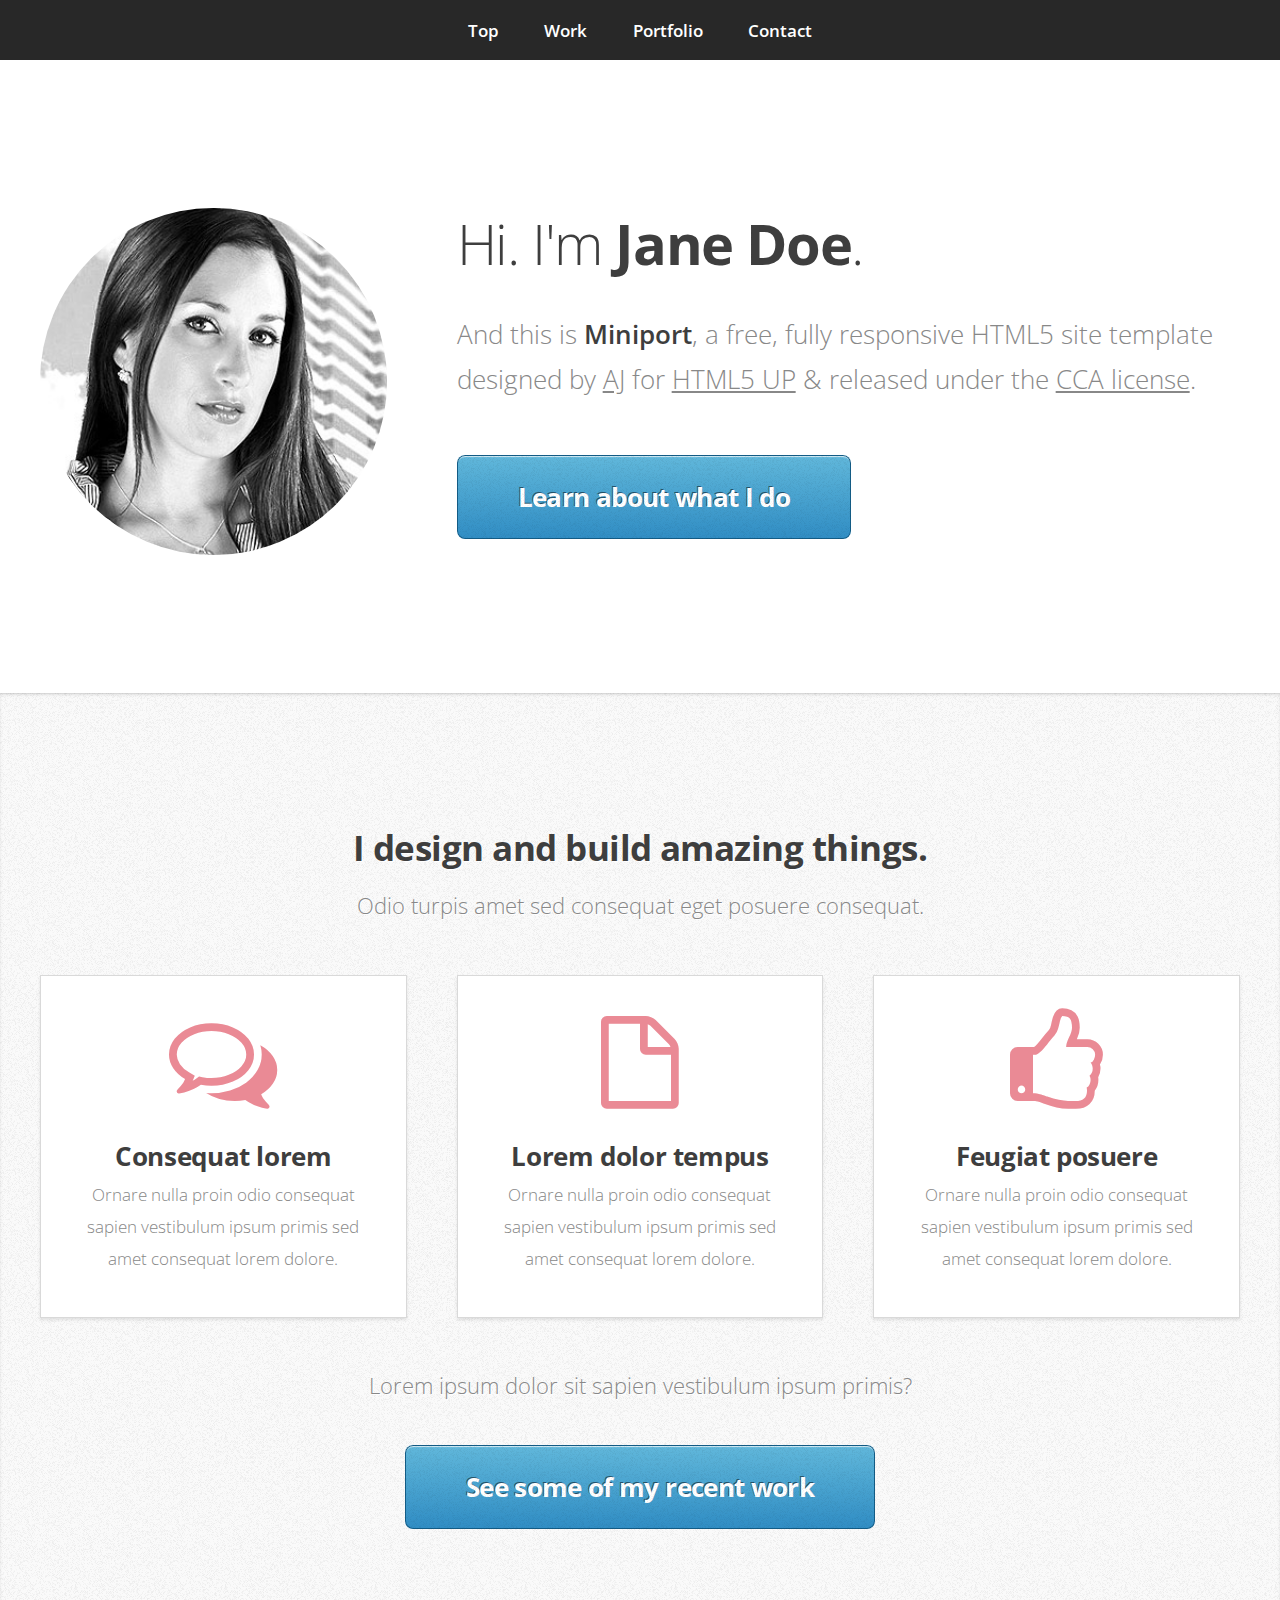
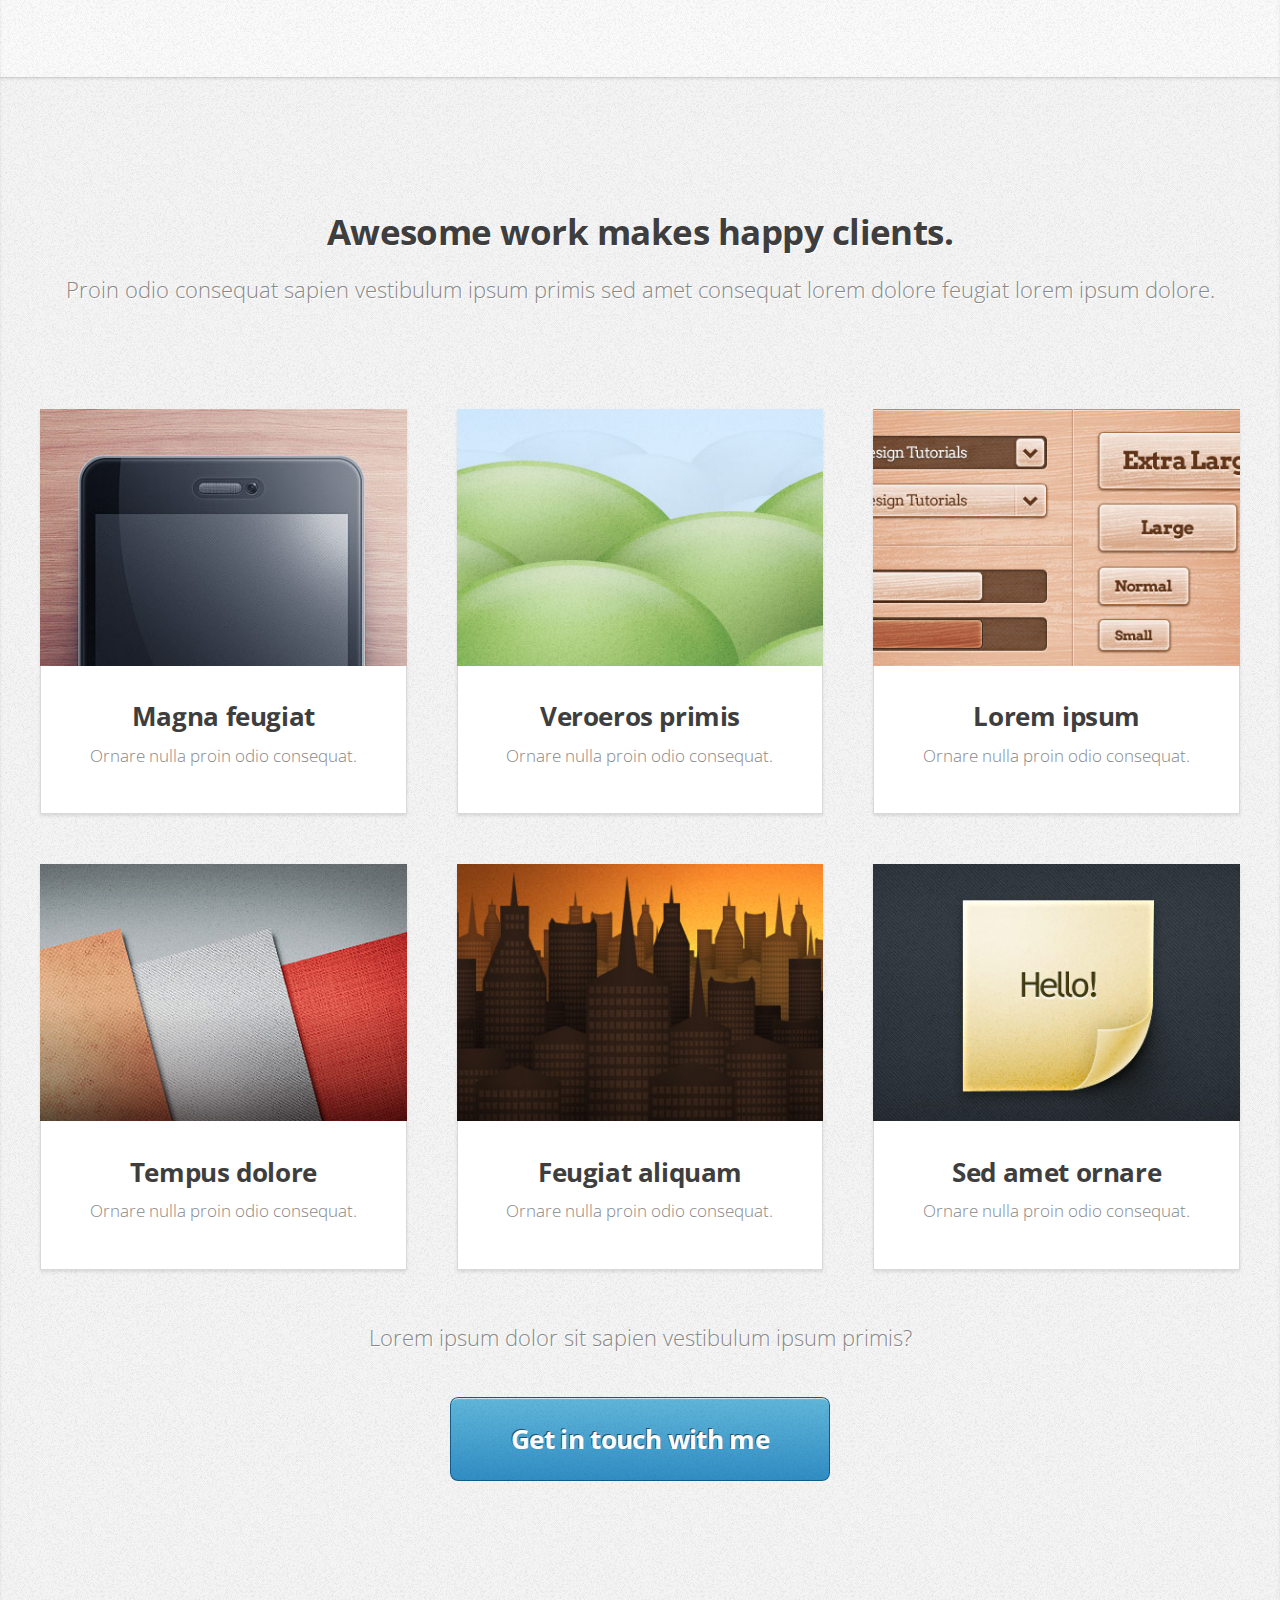
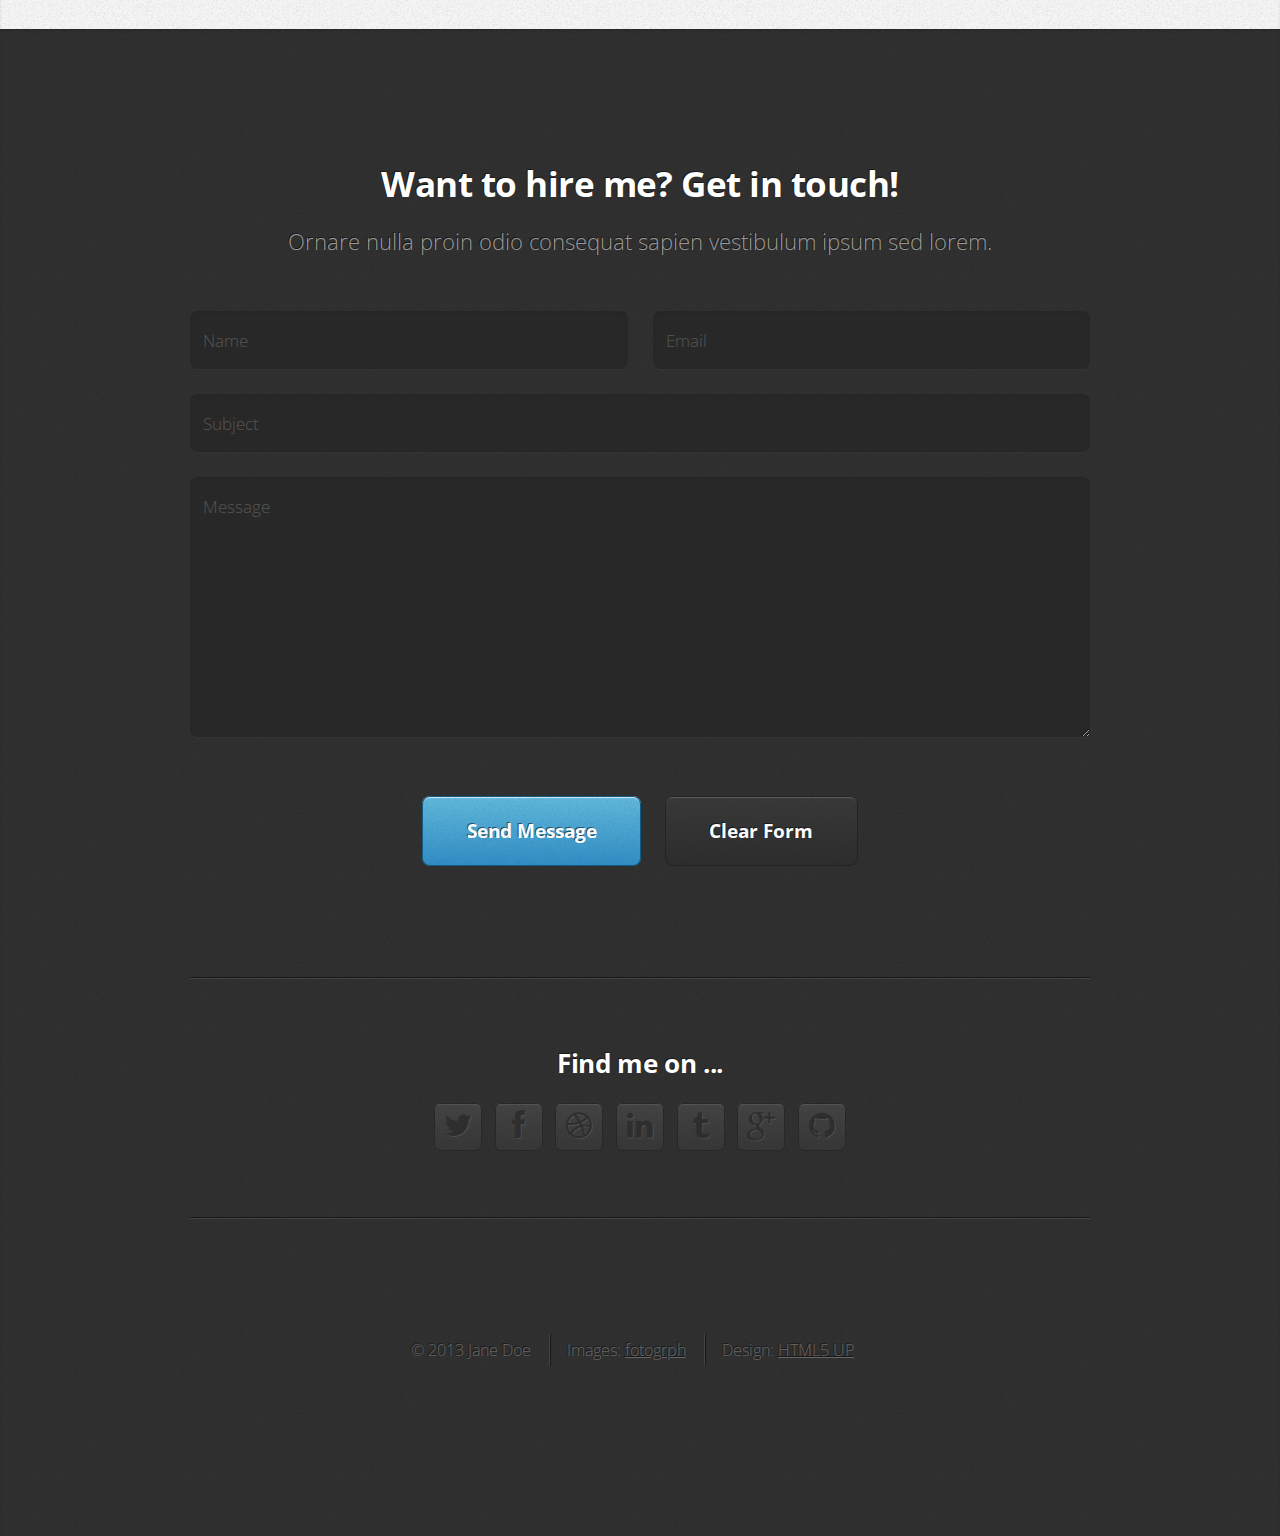
==== index.html @ 7631a972 "unzipped miniport" ====
<!DOCTYPE HTML>
<!--
	Miniport 2.5 by HTML5 UP
	html5up.net | @n33co
	Free for personal and commercial use under the CCA 3.0 license (html5up.net/license)
-->
<html>
	<head>
		<title>Miniport by HTML5 UP</title>
		<meta http-equiv="content-type" content="text/html; charset=utf-8" />
		<meta name="description" content="" />
		<meta name="keywords" content="" />
		<link href="http://fonts.googleapis.com/css?family=Open+Sans:300,600,700" rel="stylesheet" />
		<script src="js/jquery.min.js"></script>
		<script src="js/config.js"></script>
		<script src="js/skel.min.js"></script>
		<noscript>
			<link rel="stylesheet" href="css/skel-noscript.css" />
			<link rel="stylesheet" href="css/style.css" />
			<link rel="stylesheet" href="css/style-desktop.css" />
		</noscript>
		<!--[if lte IE 9]><link rel="stylesheet" href="css/ie9.css" /><![endif]-->
		<!--[if lte IE 8]><script src="js/html5shiv.js"></script><link rel="stylesheet" href="css/ie8.css" /><![endif]-->
		<!--[if lte IE 7]><link rel="stylesheet" href="css/ie7.css" /><![endif]-->
	</head>
	<body>

		<!-- Nav -->
			<nav id="nav">
				<ul class="container">
					<li><a href="#top">Top</a></li>
					<li><a href="#work">Work</a></li>
					<li><a href="#portfolio">Portfolio</a></li>
					<li><a href="#contact">Contact</a></li>
				</ul>
			</nav>

		<!-- Home -->
			<div class="wrapper wrapper-style1 wrapper-first">
				<article class="container" id="top">
					<div class="row">
						<div class="4u">
							<span class="me image image-full"><img src="images/me.jpg" alt="" /></span>
						</div>
						<div class="8u">
							<header>
								<h1>Hi. I'm <strong>Jane Doe</strong>.</h1>
							</header>
							<p>And this is <strong>Miniport</strong>, a free, fully responsive HTML5 site template designed by <a href="http://n33.co/">AJ</a> for <a href="http://html5up.net/">HTML5 UP</a> &amp; released under the <a href="http://html5up.net/license/">CCA license</a>.</p>
							<a href="#work" class="button button-big">Learn about what I do</a>
						</div>
					</div>
				</article>
			</div>

		<!-- Work -->
			<div class="wrapper wrapper-style2">
				<article id="work">
					<header>
						<h2>I design and build amazing things.</h2>
						<span>Odio turpis amet sed consequat eget posuere consequat.</span>
					</header>
					<div class="container">
						<div class="row">
							<div class="4u">
								<section class="box box-style1">
									<span class="fa featured fa-comments-o"></span>
									<h3>Consequat lorem</h3>
									<p>Ornare nulla proin odio consequat sapien vestibulum ipsum primis sed amet consequat lorem dolore.</p>
								</section>
							</div>
							<div class="4u">
								<section class="box box-style1">
									<span class="fa featured fa-file-o"></span>
									<h3>Lorem dolor tempus</h3>
									<p>Ornare nulla proin odio consequat sapien vestibulum ipsum primis sed amet consequat lorem dolore.</p>
								</section>
							</div>
							<div class="4u">
								<section class="box box-style1">
									<span class="fa featured fa-thumbs-o-up"></span>
									<h3>Feugiat posuere</h3>
									<p>Ornare nulla proin odio consequat sapien vestibulum ipsum primis sed amet consequat lorem dolore.</p>
								</section>
							</div>
						</div>
					</div>
					<footer>
						<p>Lorem ipsum dolor sit sapien vestibulum ipsum primis?</p>
						<a href="#portfolio" class="button button-big">See some of my recent work</a>
					</footer>
				</article>
			</div>

		<!-- Portfolio -->
			<div class="wrapper wrapper-style3">
				<article id="portfolio">
					<header>
						<h2>Awesome work makes happy clients.</h2>
						<span>Proin odio consequat  sapien vestibulum ipsum primis sed amet consequat lorem dolore feugiat lorem ipsum dolore.</span>
					</header>
					<div class="container">
						<div class="row">
							<div class="12u">
							</div>
						</div>
						<div class="row">
							<div class="4u">
								<article class="box box-style2">
									<a href="http://flypixel.com/generic-smartphone/8949517882265310" class="image image-full"><img src="images/portfolio01.jpg" alt="" /></a>
									<h3><a href="http://flypixel.com/generic-smartphone/8949517882265310">Magna feugiat</a></h3>
									<p>Ornare nulla proin odio consequat.</p>
								</article>
							</div>
							<div class="4u">
								<article class="box box-style2">
									<a href="http://flypixel.com/n33" class="image image-full"><img src="images/portfolio02.jpg" alt="" /></a>
									<h3><a href="http://flypixel.com/n33">Veroeros primis</a></h3>
									<p>Ornare nulla proin odio consequat.</p>
								</article>
							</div>
							<div class="4u">
								<article class="box box-style2">
									<a href="http://flypixel.com/wood-ui-kit/3574765984616310" class="image image-full"><img src="images/portfolio03.jpg" alt="" /></a>
									<h3><a href="http://flypixel.com/wood-ui-kit/3574765984616310">Lorem ipsum</a></h3>
									<p>Ornare nulla proin odio consequat.</p>
								</article>
							</div>
						</div>
						<div class="row">
							<div class="4u">
								<article class="box box-style2">
									<a href="http://flypixel.com/n33-pattern-set-1/3522389001865317" class="image image-full"><img src="images/portfolio04.jpg" alt="" /></a>
									<h3><a href="http://flypixel.com/n33-pattern-set-1/3522389001865317">Tempus dolore</a></h3>
									<p>Ornare nulla proin odio consequat.</p>
								</article>
							</div>
							<div class="4u">
								<article class="box box-style2">
									<a href="http://flypixel.com/cityscape/9803996277226316" class="image image-full"><img src="images/portfolio05.jpg" alt="" /></a>
									<h3><a href="http://flypixel.com/cityscape/9803996277226316">Feugiat aliquam</a></h3>
									<p>Ornare nulla proin odio consequat.</p>
								</article>
							</div>
							<div class="4u">
								<article class="box box-style2">
									<a href="http://flypixel.com/n33" class="image image-full"><img src="images/portfolio06.jpg" alt="" /></a>
									<h3><a href="http://flypixel.com/n33">Sed amet ornare</a></h3>
									<p>Ornare nulla proin odio consequat.</p>
								</article>
							</div>
						</div>
					</div>
					<footer>
						<p>Lorem ipsum dolor sit sapien vestibulum ipsum primis?</p>
						<a href="#contact" class="button button-big">Get in touch with me</a>
					</footer>
				</article>
			</div>

		<!-- Contact -->
			<div class="wrapper wrapper-style4">
				<article id="contact" class="container small">
					<header>
						<h2>Want to hire me? Get in touch!</h2>
						<span>Ornare nulla proin odio consequat sapien vestibulum ipsum sed lorem.</span>
					</header>
					<div>
						<div class="row">
							<div class="12u">
								<form method="post" action="#">
									<div>
										<div class="row half">
											<div class="6u">
												<input type="text" name="name" id="name" placeholder="Name" />
											</div>
											<div class="6u">
												<input type="text" name="email" id="email" placeholder="Email" />
											</div>
										</div>
										<div class="row half">
											<div class="12u">
												<input type="text" name="subject" id="subject" placeholder="Subject" />
											</div>
										</div>
										<div class="row half">
											<div class="12u">
												<textarea name="message" id="message" placeholder="Message"></textarea>
											</div>
										</div>
										<div class="row">
											<div class="12u">
												<a href="#" class="button form-button-submit">Send Message</a>
												<a href="#" class="button button-alt form-button-reset">Clear Form</a>
											</div>
										</div>
									</div>
								</form>
							</div>
						</div>
						<div class="row">
							<div class="12u">
								<hr />
								<h3>Find me on ...</h3>
								<ul class="social">
									<li class="twitter"><a href="http://twitter.com/n33co" class="fa fa-twitter"><span>Twitter</span></a></li>
									<li class="facebook"><a href="#" class="fa fa-facebook"><span>Facebook</span></a></li>
									<li class="dribbble"><a href="http://dribbble.com/n33" class="fa fa-dribbble"><span>Dribbble</span></a></li>
									<li class="linkedin"><a href="#" class="fa fa-linkedin"><span>LinkedIn</span></a></li>
									<li class="tumblr"><a href="#" class="fa fa-tumblr"><span>Tumblr</span></a></li>
									<li class="googleplus"><a href="#" class="fa fa-google-plus"><span>Google+</span></a></li>
									<li class="github"><a href="http://github.com/n33" class="fa fa-github"><span>Github</span></a></li>
									<!--
									<li class="rss"><a href="#" class="fa fa-rss"><span>RSS</span></a></li>
									<li class="instagram"><a href="#" class="fa fa-instagram"><span>Instagram</span></a></li>
									<li class="foursquare"><a href="#" class="fa fa-foursquare"><span>Foursquare</span></a></li>
									<li class="skype"><a href="#" class="fa fa-skype"><span>Skype</span></a></li>
									<li class="soundcloud"><a href="#" class="fa fa-soundcloud"><span>Soundcloud</span></a></li>
									<li class="youtube"><a href="#" class="fa fa-youtube"><span>YouTube</span></a></li>
									<li class="blogger"><a href="#" class="fa fa-blogger"><span>Blogger</span></a></li>
									<li class="flickr"><a href="#" class="fa fa-flickr"><span>Flickr</span></a></li>
									<li class="vimeo"><a href="#" class="fa fa-vimeo"><span>Vimeo</span></a></li>
									-->
								</ul>
								<hr />
							</div>
						</div>
					</div>
					<footer>
						<ul id="copyright">
							<li>&copy; 2013 Jane Doe</li>
							<li>Images: <a href="http://fotogrph.com">fotogrph</a></li>
							<li>Design: <a href="http://html5up.net/">HTML5 UP</a></li>
						</ul>
					</footer>
				</article>
			</div>


	</body>
</html>
---- css/skel-noscript.css ----
/* Resets (http://meyerweb.com/eric/tools/css/reset/ | v2.0 | 20110126 | License: none (public domain)) */

	html,body,div,span,applet,object,iframe,h1,h2,h3,h4,h5,h6,p,blockquote,pre,a,abbr,acronym,address,big,cite,code,del,dfn,em,img,ins,kbd,q,s,samp,small,strike,strong,sub,sup,tt,var,b,u,i,center,dl,dt,dd,ol,ul,li,fieldset,form,label,legend,table,caption,tbody,tfoot,thead,tr,th,td,article,aside,canvas,details,embed,figure,figcaption,footer,header,hgroup,menu,nav,output,ruby,section,summary,time,mark,audio,video{margin:0;padding:0;border:0;font-size:100%;font:inherit;vertical-align:baseline;}article,aside,details,figcaption,figure,footer,header,hgroup,menu,nav,section{display:block;}body{line-height:1;}ol,ul{list-style:none;}blockquote,q{quotes:none;}blockquote:before,blockquote:after,q:before,q:after{content:'';content:none;}table{border-collapse:collapse;border-spacing:0;}body{-webkit-text-size-adjust:none}

/* Box Model */

	*, *:before, *:after {
		-moz-box-sizing: border-box;
		-webkit-box-sizing: border-box;
		-o-box-sizing: border-box;
		-ms-box-sizing: border-box;
		box-sizing: border-box;
	}

/* Container */

	body {
		min-width: 1200px;
	}

	.container {
		width: 1200px;
		margin-left: auto;
		margin-right: auto;
	}

	/* Modifiers */
	
		.container.small {
			width: 900px;
		}

		.container.big {
			width: 100%;
			max-width: 1500px;
			min-width: 1200px;
		}

/* Grid */

	/* Cells */

		.\31 2u { width: 100% }
		.\31 1u { width: 91.6666666667% }
		.\31 0u { width: 83.3333333333% }
		.\39 u { width: 75% }
		.\38 u { width: 66.6666666667% }
		.\37 u { width: 58.3333333333% }
		.\36 u { width: 50% }
		.\35 u { width: 41.6666666667% }
		.\34 u { width: 33.3333333333% }
		.\33 u { width: 25% }
		.\32 u { width: 16.6666666667% }
		.\31 u { width: 8.3333333333% }
		.\-11u { margin-left: 91.6666666667% }
		.\-10u { margin-left: 83.3333333333% }
		.\-9u { margin-left: 75% }
		.\-8u { margin-left: 66.6666666667% }
		.\-7u { margin-left: 58.3333333333% }
		.\-6u { margin-left: 50% }
		.\-5u { margin-left: 41.6666666667% }
		.\-4u { margin-left: 33.3333333333% }
		.\-3u { margin-left: 25% }
		.\-2u { margin-left: 16.6666666667% }
		.\-1u { margin-left: 8.3333333333% }

		.row > * {
			padding: 40px 0 0 40px;
			float: left;
			-moz-box-sizing: border-box;
			-webkit-box-sizing: border-box;
			-o-box-sizing: border-box;
			-ms-box-sizing: border-box;
			box-sizing: border-box;
		}

		.row + .row > * {
			padding-top: 40px;
		}

		.row {
			margin-left: -40px;
		}

	/* Rows */

		.row:after {
			content: '';
			display: block;
			clear: both;
			height: 0;
		}

		.row:first-child > * {
			padding-top: 0;
		}

		.row > * {
			padding-top: 0;
		}

		/* Modifiers */

			/* Flush */

				.row.flush {
					margin-left: 0;
				}

				.row.flush > * {
					padding: 0 !important;
				}

			/* Quarter */

				.row.quarter > * {
					padding: 10px 0 0 10px;
				}

				.row.quarter + .row.quarter > * {
					padding-top: 10px;
				}

				.row.quarter {
					margin-left: -10px;
				}

			/* Half */

				.row.half > * {
					padding: 20px 0 0 20px;
				}

				.row.half + .row.half > * {
					padding-top: 20px;
				}

				.row.half {
					margin-left: -20px;
				}

			/* One and (a) Half */

				.row.oneandhalf > * {
					padding: 60px 0 0 60px;
				}

				.row.oneandhalf + .row.oneandhalf > * {
					padding-top: 60px;
				}

				.row.oneandhalf {
					margin-left: -60px;
				}

			/* Double */

				.row.double > * {
					padding: 80px 0 0 80px;
				}

				.row.double + .row.double > * {
					padding-top: 80px;
				}

				.row.double {
					margin-left: -80px;
				}
---- css/style.css ----
@charset 'UTF-8';

@font-face{font-family:'FontAwesome';src:url('font/fontawesome-webfont.eot?v=4.0.1');src:url('font/fontawesome-webfont.eot?#iefix&v=4.0.1') format('embedded-opentype'),url('font/fontawesome-webfont.woff?v=4.0.1') format('woff'),url('font/fontawesome-webfont.ttf?v=4.0.1') format('truetype'),url('font/fontawesome-webfont.svg?v=4.0.1#fontawesomeregular') format('svg');font-weight:normal;font-style:normal}

/*
	Miniport 2.5 by HTML5 UP
	html5up.net | @n33co
	Free for personal and commercial use under the CCA 3.0 license (html5up.net/license)
*/

/*********************************************************************************/
/* Basic                                                                         */
/*********************************************************************************/

	*
	{
		-moz-box-sizing: border-box;
		-webkit-box-sizing: border-box;
		-o-box-sizing: border-box;
		-ms-box-sizing: border-box;
		box-sizing: border-box;
	}

	body, input, textarea
	{
		font-family: 'Open Sans', sans-serif;
		line-height: 1.85em;
		color: #888;
		font-weight: 300;
	}

	a
	{
		color: #3B95C6;
		text-decoration: underline;
		-moz-transition: color .2s ease-in-out;
		-webkit-transition: color .2s ease-in-out;
		-o-transition: color .2s ease-in-out;
		-ms-transition: color .2s ease-in-out;
		transition: color .2s ease-in-out;
	}
	
		a:hover
		{
			color: #1B75A6 !important;
		}

		a img
		{
			border: 0;
		}

	strong, b
	{
		font-weight: 600;
		color: #3e3e3e;
	}
	
	h1, h2, h3, h4, h5, h6
	{
		color: #3e3e3e;
	}
	
		h1 a, h2 a, h3 a, h4 a, h5 a, h6 a
		{
			text-decoration: none;
			color: inherit;
		}
	
	h2, h3, h4, h5, h6
	{
		font-weight: 700;
	}
	
	h1
	{
		font-weight: 300;
	}
	
		h1 strong
		{
			font-weight: 700;
		}
	
	em, i
	{
		font-style: italic;
	}
	
	form
	{
	}
	
		form input,
		form select,
		form textarea
		{
			-webkit-appearance: none;
		}

		form input[type=text],
		form input[type=password],
		form select,
		form textarea
		{
			border: 0;
			padding: 0.75em;
			font-size: 1em;
			border-radius: 8px;
			background: #282828;
			color: #bbb;
			box-shadow: inset 0px 2px 5px 0px rgba(0,0,0,0.05), 0px 1px 0px 0px rgba(255,255,255,0.025);
			width: 100%;
			-moz-transition: background .2s ease-in-out, box-shadow .2s ease-in-out;
			-webkit-transition: background .2s ease-in-out, box-shadow .2s ease-in-out;
			-o-transition: background .2s ease-in-out, box-shadow .2s ease-in-out;
			-ms-transition: background .2s ease-in-out, box-shadow .2s ease-in-out;
			transition: background .2s ease-in-out, box-shadow .2s ease-in-out;
		}

		form input[type=text]:focus,
		form input[type=password]:focus,
		form select:focus,
		form textarea:focus
		{
			background: #252525;
			box-shadow: inset 0px 2px 5px 0px rgba(0,0,0,0.05), 0px 1px 0px 0px rgba(255,255,255,0.025), inset 0px 0px 2px 1px #74CAEE;
		}

		form textarea
		{
			height: 15em;
		}
		
		form .formerize-placeholder
		{
			color: #555 !important;
		}

		form ::-webkit-input-placeholder
		{
			color: #555 !important;
		}

		form :-moz-placeholder
		{
			color: #555 !important;
		}

		form ::-moz-placeholder
		{
			color: #555 !important;
		}

		form :-ms-input-placeholder
		{
			color: #555 !important;
		}

		form ::-moz-focus-inner
		{
			border: 0;
		}

	br.clear
	{
		clear: both;
	}

	hr
	{
		border: 0;
		border-top: solid 1px rgba(0,0,0,0.5);
		box-shadow: 0px 1px 0px 0px rgba(255,255,255,0.1);
		height: 1px;
		margin: 3em 0 4em 0;
	}
	
	p, ul, ol, dl, table
	{
		margin-bottom: 2em;
	}
	
	section,
	article
	{
		margin-bottom: 3em;
	}
	
	section > :last-child,
	article > :last-child
	{
		margin-bottom: 0;
	}

	section:last-child,
	article:last-child
	{
		margin-bottom: 0;
	}

	.image
	{
		display: inline-block;
	}
	
		.image img
		{
			display: block;
			width: 100%;
		}

	.image-full
	{
		display: block;
		width: 100%;
		margin: 0 0 2em 0;
	}
	
	.image-left
	{
		float: left;
		margin: 0 2em 2em 0;
	}
	
	.image-centered
	{
		display: block;
		margin: 0 0 2em 0;
	}

		.image-centered img
		{
			margin: 0 auto;
			width: auto;
		}
	
	.button
	{
		position: relative;
		display: inline-block;
		color: #fff;
		text-decoration: none;
		font-weight: 700;
		border: 0;
		outline: 0;
		cursor: pointer;
		border-radius: 8px;
		text-shadow: -1px -1px 0.5px rgba(0,0,0,0.5);
		overflow: hidden;
		background: #61b8db;
		background-image: -moz-linear-gradient(top, rgba(97,184,219,0), rgba(48,141,196,1));
		background-image: -webkit-linear-gradient(top, rgba(97,184,219,0), rgba(48,141,196,1));
		background-image: -o-linear-gradient(top, rgba(97,184,219,0), rgba(48,141,196,1));
		background-image: -ms-linear-gradient(top, rgba(97,184,219,0), rgba(48,141,196,1));
		background-image: linear-gradient(top, rgba(97,184,219,0), rgba(48,141,196,1));
		box-shadow: inset 0px 0px 0px 1px #135c86, inset 0px 2px 1px 0px rgba(255,255,255,0.75);
		-moz-transition: background-color .2s ease-in-out;
		-webkit-transition: background-color .2s ease-in-out;
		-o-transition: background-color .2s ease-in-out;
		-ms-transition: background-color .2s ease-in-out;
		transition: background-color .2s ease-in-out;
	}

		.button:before
		{
			content: '';
			display: block;
			position: absolute;
			left: 0;
			top: 0;
			width: 100%;
			height: 100%;
			background: url('images/bg.png');
		}

		.button:hover
		{
			background-color: #76cdf0;
			color: #fff !important;
		}
		
		.button:active
		{
			background-image: -moz-linear-gradient(top, rgba(48,141,196,1), rgba(77,164,199,0));
			background-image: -webkit-linear-gradient(top, rgba(48,141,196,1), rgba(77,164,199,0));
			background-image: -o-linear-gradient(top, rgba(48,141,196,1), rgba(77,164,199,0));
			background-image: -ms-linear-gradient(top, rgba(48,141,196,1), rgba(77,164,199,0));
			background-image: linear-gradient(top, rgba(48,141,196,1), rgba(77,164,199,0));
			box-shadow: inset 0px 0px 0px 1px #135c86, inset 0px -2px 1px 0px rgba(255,255,255,0.75);
			top: 1px;
		}
	
		.button-alt
		{
			background-color: #393939;
			background-image: -moz-linear-gradient(top, rgba(50,50,50,0), rgba(45,45,45,1));
			background-image: -webkit-linear-gradient(top, rgba(50,50,50,0), rgba(45,45,45,1));
			background-image: -o-linear-gradient(top, rgba(50,50,50,0), rgba(45,45,45,1));
			background-image: -ms-linear-gradient(top, rgba(50,50,50,0), rgba(45,45,45,1));
			background-image: linear-gradient(top, rgba(50,50,50,0), rgba(45,45,45,1));
			box-shadow: inset 0px 0px 0px 1px #242424, inset 0px 2px 1px 0px rgba(255,255,255,0.2);
		}

			.button-alt:hover
			{
				background-color: #444;
			}
			
			.button-alt:active
			{
				background-image: -moz-linear-gradient(top, rgba(45,45,45,1), rgba(50,50,50,0));
				background-image: -webkit-linear-gradient(top, rgba(45,45,45,1), rgba(50,50,50,0));
				background-image: -o-linear-gradient(top, rgba(45,45,45,1), rgba(50,50,50,0));
				background-image: -ms-linear-gradient(top, rgba(45,45,45,1), rgba(50,50,50,0));
				background-image: linear-gradient(top, rgba(45,45,45,1), rgba(50,50,50,0));
				box-shadow: inset 0px 0px 0px 1px #242424, inset 0px -2px 1px 0px rgba(255,255,255,0.2);
			}
	
		.button-big
		{
		}

	ul.social
	{
		cursor: default;
		margin: 0;
	}
	
		ul.social li
		{
			position: relative;
			display: inline-block;
			margin: 0.25em;
			top: 0;
			border-radius: 6px;
			overflow: hidden;
			background: #444;
			background-image: -moz-linear-gradient(top, rgba(0,0,0,0), rgba(0,0,0,0.2));
			background-image: -webkit-linear-gradient(top, rgba(0,0,0,0), rgba(0,0,0,0.2));
			background-image: -o-linear-gradient(top, rgba(0,0,0,0), rgba(0,0,0,0.2));
			background-image: -ms-linear-gradient(top, rgba(0,0,0,0), rgba(0,0,0,0.2));
			background-image: linear-gradient(top, rgba(0,0,0,0), rgba(0,0,0,0.2));
			-moz-transition: background-color .2s ease-in-out, top .2s ease-in-out;
			-webkit-transition: background-color .2s ease-in-out, top .2s ease-in-out;
			-o-transition: background-color .2s ease-in-out, top .2s ease-in-out;
			-ms-transition: background-color .2s ease-in-out, top .2s ease-in-out;
			transition: background-color .2s ease-in-out, top .2s ease-in-out;
			box-shadow: inset 0px 0px 0px 1px #282828, inset 0px 2px 1px 0px rgba(255,255,255,0.1);
		}

			ul.social li:before
			{
				content: '';
				display: block;
				position: absolute;
				left: 0;
				top: 0;
				width: 100%;
				height: 100%;
				background: url('images/bg.png');
			}

			ul.social li.twitter:hover				{ background-color: #2DAAE4; }
			ul.social li.facebook:hover				{ background-color: #3C5A98; }
			ul.social li.dribbble:hover				{ background-color: #C4376B; }
			ul.social li.linkedin:hover				{ background-color: #006599; }
			ul.social li.tumblr:hover				{ background-color: #51718A; }
			ul.social li.googleplus:hover			{ background-color: #DA2713; }
			ul.social li.github:hover				{ background-color: #FAFAFA; }
			ul.social li.rss:hover					{ background-color: #F2600B; }
			ul.social li.instagram:hover			{ background-color: #E0D7C8; }
			ul.social li.foursquare:hover			{ background-color: #39A3D4; }
			ul.social li.skype:hover				{ background-color: #10BEF1; }
			ul.social li.soundcloud:hover			{ background-color: #FE5419; }
			ul.social li.youtube:hover				{ background-color: #BF2E25; }
			ul.social li.blogger:hover				{ background-color: #FF6501; }
			ul.social li.flickr:hover				{ background-color: #0062DB; }
			ul.social li.vimeo:hover				{ background-color: #4C8AB0; }

			ul.social li:hover
			{
				top: -5px;
			}

			ul.social li:active
			{
				top: 0;
			}

			ul.social li a
			{
				display: block;
				position: relative;
				width: 48px;
				height: 48px;
				outline: 0;
				color: #2E2E2E !important;
				line-height: 48px;
				font-size: 24px;
				text-shadow: 1px 1px 0px rgba(255,255,255,0.1);
			}
			
			ul.social li a span
			{
				display: block;
				text-indent: -9999px;
			}
			
	.box
	{
		background: #fff;
		box-shadow: inset 0px 0px 0px 1px rgba(0,0,0,0.15), 0px 2px 3px 0px rgba(0,0,0,0.1);
		text-align: center;
	}

		.box .image-full
		{
			position: relative;
		}

/*********************************************************************************/
/* Icons                                                                         */
/* Powered by Font Awesome by Dave Gandy | http://fontawesome.io                 */
/* Licensed under the SIL OFL 1.1 (font), MIT (CSS)                              */
/*********************************************************************************/

	.fa
	{
		text-decoration: none;
	}

		.fa.solo
		{
		}
		
			.fa.solo span
			{
				display: none;
			}

		.fa.featured
		{
			font-size: 5em;
			color: #EA8A95;
			display: block;
			margin: 0 0 0.25em 0;
			cursor: default;
		}

		.fa:before
		{
			display:inline-block;
			font-family: FontAwesome;
			font-size: 1.25em;
			text-decoration: none;
			font-style: normal;
			font-weight: normal;
			line-height: 1;
			-webkit-font-smoothing:antialiased;
			-moz-osx-font-smoothing:grayscale;
		}

		.fa-lg{font-size:1.3333333333333333em;line-height:.75em;vertical-align:-15%}
		.fa-2x{font-size:2em}
		.fa-3x{font-size:3em}
		.fa-4x{font-size:4em}
		.fa-5x{font-size:5em}
		.fa-fw{width:1.2857142857142858em;text-align:center}
		.fa-ul{padding-left:0;margin-left:2.142857142857143em;list-style-type:none}.fa-ul>li{position:relative}
		.fa-li{position:absolute;left:-2.142857142857143em;width:2.142857142857143em;top:.14285714285714285em;text-align:center}.fa-li.fa-lg{left:-1.8571428571428572em}
		.fa-border{padding:.2em .25em .15em;border:solid .08em #eee;border-radius:.1em}
		.pull-right{float:right}
		.pull-left{float:left}
		.fa.pull-left{margin-right:.3em}
		.fa.pull-right{margin-left:.3em}
		.fa-spin{-webkit-animation:spin 2s infinite linear;-moz-animation:spin 2s infinite linear;-o-animation:spin 2s infinite linear;animation:spin 2s infinite linear}
		@-moz-keyframes spin{0%{-moz-transform:rotate(0deg)} 100%{-moz-transform:rotate(359deg)}}@-webkit-keyframes spin{0%{-webkit-transform:rotate(0deg)} 100%{-webkit-transform:rotate(359deg)}}@-o-keyframes spin{0%{-o-transform:rotate(0deg)} 100%{-o-transform:rotate(359deg)}}@-ms-keyframes spin{0%{-ms-transform:rotate(0deg)} 100%{-ms-transform:rotate(359deg)}}@keyframes spin{0%{transform:rotate(0deg)} 100%{transform:rotate(359deg)}}.fa-rotate-90{filter:progid:DXImageTransform.Microsoft.BasicImage(rotation=1);-webkit-transform:rotate(90deg);-moz-transform:rotate(90deg);-ms-transform:rotate(90deg);-o-transform:rotate(90deg);transform:rotate(90deg)}
		.fa-rotate-180{filter:progid:DXImageTransform.Microsoft.BasicImage(rotation=2);-webkit-transform:rotate(180deg);-moz-transform:rotate(180deg);-ms-transform:rotate(180deg);-o-transform:rotate(180deg);transform:rotate(180deg)}
		.fa-rotate-270{filter:progid:DXImageTransform.Microsoft.BasicImage(rotation=3);-webkit-transform:rotate(270deg);-moz-transform:rotate(270deg);-ms-transform:rotate(270deg);-o-transform:rotate(270deg);transform:rotate(270deg)}
		.fa-flip-horizontal{filter:progid:DXImageTransform.Microsoft.BasicImage(rotation=0, mirror=1);-webkit-transform:scale(-1, 1);-moz-transform:scale(-1, 1);-ms-transform:scale(-1, 1);-o-transform:scale(-1, 1);transform:scale(-1, 1)}
		.fa-flip-vertical{filter:progid:DXImageTransform.Microsoft.BasicImage(rotation=2, mirror=1);-webkit-transform:scale(1, -1);-moz-transform:scale(1, -1);-ms-transform:scale(1, -1);-o-transform:scale(1, -1);transform:scale(1, -1)}
		.fa-stack{position:relative;display:inline-block;width:2em;height:2em;line-height:2em;vertical-align:middle}
		.fa-stack-1x,.fa-stack-2x{position:absolute;left:0;width:100%;text-align:center}
		.fa-stack-1x{line-height:inherit}
		.fa-stack-2x{font-size:2em}
		.fa-inverse{color:#fff}
		.fa-glass:before{content:"\f000"}
		.fa-music:before{content:"\f001"}
		.fa-search:before{content:"\f002"}
		.fa-envelope-o:before{content:"\f003"}
		.fa-heart:before{content:"\f004"}
		.fa-star:before{content:"\f005"}
		.fa-star-o:before{content:"\f006"}
		.fa-user:before{content:"\f007"}
		.fa-film:before{content:"\f008"}
		.fa-th-large:before{content:"\f009"}
		.fa-th:before{content:"\f00a"}
		.fa-th-list:before{content:"\f00b"}
		.fa-check:before{content:"\f00c"}
		.fa-times:before{content:"\f00d"}
		.fa-search-plus:before{content:"\f00e"}
		.fa-search-minus:before{content:"\f010"}
		.fa-power-off:before{content:"\f011"}
		.fa-signal:before{content:"\f012"}
		.fa-gear:before,.fa-cog:before{content:"\f013"}
		.fa-trash-o:before{content:"\f014"}
		.fa-home:before{content:"\f015"}
		.fa-file-o:before{content:"\f016"}
		.fa-clock-o:before{content:"\f017"}
		.fa-road:before{content:"\f018"}
		.fa-download:before{content:"\f019"}
		.fa-arrow-circle-o-down:before{content:"\f01a"}
		.fa-arrow-circle-o-up:before{content:"\f01b"}
		.fa-inbox:before{content:"\f01c"}
		.fa-play-circle-o:before{content:"\f01d"}
		.fa-rotate-right:before,.fa-repeat:before{content:"\f01e"}
		.fa-refresh:before{content:"\f021"}
		.fa-list-alt:before{content:"\f022"}
		.fa-lock:before{content:"\f023"}
		.fa-flag:before{content:"\f024"}
		.fa-headphones:before{content:"\f025"}
		.fa-volume-off:before{content:"\f026"}
		.fa-volume-down:before{content:"\f027"}
		.fa-volume-up:before{content:"\f028"}
		.fa-qrcode:before{content:"\f029"}
		.fa-barcode:before{content:"\f02a"}
		.fa-tag:before{content:"\f02b"}
		.fa-tags:before{content:"\f02c"}
		.fa-book:before{content:"\f02d"}
		.fa-bookmark:before{content:"\f02e"}
		.fa-print:before{content:"\f02f"}
		.fa-camera:before{content:"\f030"}
		.fa-font:before{content:"\f031"}
		.fa-bold:before{content:"\f032"}
		.fa-italic:before{content:"\f033"}
		.fa-text-height:before{content:"\f034"}
		.fa-text-width:before{content:"\f035"}
		.fa-align-left:before{content:"\f036"}
		.fa-align-center:before{content:"\f037"}
		.fa-align-right:before{content:"\f038"}
		.fa-align-justify:before{content:"\f039"}
		.fa-list:before{content:"\f03a"}
		.fa-dedent:before,.fa-outdent:before{content:"\f03b"}
		.fa-indent:before{content:"\f03c"}
		.fa-video-camera:before{content:"\f03d"}
		.fa-picture-o:before{content:"\f03e"}
		.fa-pencil:before{content:"\f040"}
		.fa-map-marker:before{content:"\f041"}
		.fa-adjust:before{content:"\f042"}
		.fa-tint:before{content:"\f043"}
		.fa-edit:before,.fa-pencil-square-o:before{content:"\f044"}
		.fa-share-square-o:before{content:"\f045"}
		.fa-check-square-o:before{content:"\f046"}
		.fa-move:before{content:"\f047"}
		.fa-step-backward:before{content:"\f048"}
		.fa-fast-backward:before{content:"\f049"}
		.fa-backward:before{content:"\f04a"}
		.fa-play:before{content:"\f04b"}
		.fa-pause:before{content:"\f04c"}
		.fa-stop:before{content:"\f04d"}
		.fa-forward:before{content:"\f04e"}
		.fa-fast-forward:before{content:"\f050"}
		.fa-step-forward:before{content:"\f051"}
		.fa-eject:before{content:"\f052"}
		.fa-chevron-left:before{content:"\f053"}
		.fa-chevron-right:before{content:"\f054"}
		.fa-plus-circle:before{content:"\f055"}
		.fa-minus-circle:before{content:"\f056"}
		.fa-times-circle:before{content:"\f057"}
		.fa-check-circle:before{content:"\f058"}
		.fa-question-circle:before{content:"\f059"}
		.fa-info-circle:before{content:"\f05a"}
		.fa-crosshairs:before{content:"\f05b"}
		.fa-times-circle-o:before{content:"\f05c"}
		.fa-check-circle-o:before{content:"\f05d"}
		.fa-ban:before{content:"\f05e"}
		.fa-arrow-left:before{content:"\f060"}
		.fa-arrow-right:before{content:"\f061"}
		.fa-arrow-up:before{content:"\f062"}
		.fa-arrow-down:before{content:"\f063"}
		.fa-mail-forward:before,.fa-share:before{content:"\f064"}
		.fa-resize-full:before{content:"\f065"}
		.fa-resize-small:before{content:"\f066"}
		.fa-plus:before{content:"\f067"}
		.fa-minus:before{content:"\f068"}
		.fa-asterisk:before{content:"\f069"}
		.fa-exclamation-circle:before{content:"\f06a"}
		.fa-gift:before{content:"\f06b"}
		.fa-leaf:before{content:"\f06c"}
		.fa-fire:before{content:"\f06d"}
		.fa-eye:before{content:"\f06e"}
		.fa-eye-slash:before{content:"\f070"}
		.fa-warning:before,.fa-exclamation-triangle:before{content:"\f071"}
		.fa-plane:before{content:"\f072"}
		.fa-calendar:before{content:"\f073"}
		.fa-random:before{content:"\f074"}
		.fa-comment:before{content:"\f075"}
		.fa-magnet:before{content:"\f076"}
		.fa-chevron-up:before{content:"\f077"}
		.fa-chevron-down:before{content:"\f078"}
		.fa-retweet:before{content:"\f079"}
		.fa-shopping-cart:before{content:"\f07a"}
		.fa-folder:before{content:"\f07b"}
		.fa-folder-open:before{content:"\f07c"}
		.fa-resize-vertical:before{content:"\f07d"}
		.fa-resize-horizontal:before{content:"\f07e"}
		.fa-bar-chart-o:before{content:"\f080"}
		.fa-twitter-square:before{content:"\f081"}
		.fa-facebook-square:before{content:"\f082"}
		.fa-camera-retro:before{content:"\f083"}
		.fa-key:before{content:"\f084"}
		.fa-gears:before,.fa-cogs:before{content:"\f085"}
		.fa-comments:before{content:"\f086"}
		.fa-thumbs-o-up:before{content:"\f087"}
		.fa-thumbs-o-down:before{content:"\f088"}
		.fa-star-half:before{content:"\f089"}
		.fa-heart-o:before{content:"\f08a"}
		.fa-sign-out:before{content:"\f08b"}
		.fa-linkedin-square:before{content:"\f08c"}
		.fa-thumb-tack:before{content:"\f08d"}
		.fa-external-link:before{content:"\f08e"}
		.fa-sign-in:before{content:"\f090"}
		.fa-trophy:before{content:"\f091"}
		.fa-github-square:before{content:"\f092"}
		.fa-upload:before{content:"\f093"}
		.fa-lemon-o:before{content:"\f094"}
		.fa-phone:before{content:"\f095"}
		.fa-square-o:before{content:"\f096"}
		.fa-bookmark-o:before{content:"\f097"}
		.fa-phone-square:before{content:"\f098"}
		.fa-twitter:before{content:"\f099"}
		.fa-facebook:before{content:"\f09a"}
		.fa-github:before{content:"\f09b"}
		.fa-unlock:before{content:"\f09c"}
		.fa-credit-card:before{content:"\f09d"}
		.fa-rss:before{content:"\f09e"}
		.fa-hdd-o:before{content:"\f0a0"}
		.fa-bullhorn:before{content:"\f0a1"}
		.fa-bell:before{content:"\f0f3"}
		.fa-certificate:before{content:"\f0a3"}
		.fa-hand-o-right:before{content:"\f0a4"}
		.fa-hand-o-left:before{content:"\f0a5"}
		.fa-hand-o-up:before{content:"\f0a6"}
		.fa-hand-o-down:before{content:"\f0a7"}
		.fa-arrow-circle-left:before{content:"\f0a8"}
		.fa-arrow-circle-right:before{content:"\f0a9"}
		.fa-arrow-circle-up:before{content:"\f0aa"}
		.fa-arrow-circle-down:before{content:"\f0ab"}
		.fa-globe:before{content:"\f0ac"}
		.fa-wrench:before{content:"\f0ad"}
		.fa-tasks:before{content:"\f0ae"}
		.fa-filter:before{content:"\f0b0"}
		.fa-briefcase:before{content:"\f0b1"}
		.fa-fullscreen:before{content:"\f0b2"}
		.fa-group:before{content:"\f0c0"}
		.fa-chain:before,.fa-link:before{content:"\f0c1"}
		.fa-cloud:before{content:"\f0c2"}
		.fa-flask:before{content:"\f0c3"}
		.fa-cut:before,.fa-scissors:before{content:"\f0c4"}
		.fa-copy:before,.fa-files-o:before{content:"\f0c5"}
		.fa-paperclip:before{content:"\f0c6"}
		.fa-save:before,.fa-floppy-o:before{content:"\f0c7"}
		.fa-square:before{content:"\f0c8"}
		.fa-reorder:before{content:"\f0c9"}
		.fa-list-ul:before{content:"\f0ca"}
		.fa-list-ol:before{content:"\f0cb"}
		.fa-strikethrough:before{content:"\f0cc"}
		.fa-underline:before{content:"\f0cd"}
		.fa-table:before{content:"\f0ce"}
		.fa-magic:before{content:"\f0d0"}
		.fa-truck:before{content:"\f0d1"}
		.fa-pinterest:before{content:"\f0d2"}
		.fa-pinterest-square:before{content:"\f0d3"}
		.fa-google-plus-square:before{content:"\f0d4"}
		.fa-google-plus:before{content:"\f0d5"}
		.fa-money:before{content:"\f0d6"}
		.fa-caret-down:before{content:"\f0d7"}
		.fa-caret-up:before{content:"\f0d8"}
		.fa-caret-left:before{content:"\f0d9"}
		.fa-caret-right:before{content:"\f0da"}
		.fa-columns:before{content:"\f0db"}
		.fa-unsorted:before,.fa-sort:before{content:"\f0dc"}
		.fa-sort-down:before,.fa-sort-asc:before{content:"\f0dd"}
		.fa-sort-up:before,.fa-sort-desc:before{content:"\f0de"}
		.fa-envelope:before{content:"\f0e0"}
		.fa-linkedin:before{content:"\f0e1"}
		.fa-rotate-left:before,.fa-undo:before{content:"\f0e2"}
		.fa-legal:before,.fa-gavel:before{content:"\f0e3"}
		.fa-dashboard:before,.fa-tachometer:before{content:"\f0e4"}
		.fa-comment-o:before{content:"\f0e5"}
		.fa-comments-o:before{content:"\f0e6"}
		.fa-flash:before,.fa-bolt:before{content:"\f0e7"}
		.fa-sitemap:before{content:"\f0e8"}
		.fa-umbrella:before{content:"\f0e9"}
		.fa-paste:before,.fa-clipboard:before{content:"\f0ea"}
		.fa-lightbulb-o:before{content:"\f0eb"}
		.fa-exchange:before{content:"\f0ec"}
		.fa-cloud-download:before{content:"\f0ed"}
		.fa-cloud-upload:before{content:"\f0ee"}
		.fa-user-md:before{content:"\f0f0"}
		.fa-stethoscope:before{content:"\f0f1"}
		.fa-suitcase:before{content:"\f0f2"}
		.fa-bell-o:before{content:"\f0a2"}
		.fa-coffee:before{content:"\f0f4"}
		.fa-cutlery:before{content:"\f0f5"}
		.fa-file-text-o:before{content:"\f0f6"}
		.fa-building:before{content:"\f0f7"}
		.fa-hospital:before{content:"\f0f8"}
		.fa-ambulance:before{content:"\f0f9"}
		.fa-medkit:before{content:"\f0fa"}
		.fa-fighter-jet:before{content:"\f0fb"}
		.fa-beer:before{content:"\f0fc"}
		.fa-h-square:before{content:"\f0fd"}
		.fa-plus-square:before{content:"\f0fe"}
		.fa-angle-double-left:before{content:"\f100"}
		.fa-angle-double-right:before{content:"\f101"}
		.fa-angle-double-up:before{content:"\f102"}
		.fa-angle-double-down:before{content:"\f103"}
		.fa-angle-left:before{content:"\f104"}
		.fa-angle-right:before{content:"\f105"}
		.fa-angle-up:before{content:"\f106"}
		.fa-angle-down:before{content:"\f107"}
		.fa-desktop:before{content:"\f108"}
		.fa-laptop:before{content:"\f109"}
		.fa-tablet:before{content:"\f10a"}
		.fa-mobile-phone:before,.fa-mobile:before{content:"\f10b"}
		.fa-circle-o:before{content:"\f10c"}
		.fa-quote-left:before{content:"\f10d"}
		.fa-quote-right:before{content:"\f10e"}
		.fa-spinner:before{content:"\f110"}
		.fa-circle:before{content:"\f111"}
		.fa-mail-reply:before,.fa-reply:before{content:"\f112"}
		.fa-github-alt:before{content:"\f113"}
		.fa-folder-o:before{content:"\f114"}
		.fa-folder-open-o:before{content:"\f115"}
		.fa-expand-o:before{content:"\f116"}
		.fa-collapse-o:before{content:"\f117"}
		.fa-smile-o:before{content:"\f118"}
		.fa-frown-o:before{content:"\f119"}
		.fa-meh-o:before{content:"\f11a"}
		.fa-gamepad:before{content:"\f11b"}
		.fa-keyboard-o:before{content:"\f11c"}
		.fa-flag-o:before{content:"\f11d"}
		.fa-flag-checkered:before{content:"\f11e"}
		.fa-terminal:before{content:"\f120"}
		.fa-code:before{content:"\f121"}
		.fa-reply-all:before{content:"\f122"}
		.fa-mail-reply-all:before{content:"\f122"}
		.fa-star-half-empty:before,.fa-star-half-full:before,.fa-star-half-o:before{content:"\f123"}
		.fa-location-arrow:before{content:"\f124"}
		.fa-crop:before{content:"\f125"}
		.fa-code-fork:before{content:"\f126"}
		.fa-unlink:before,.fa-chain-broken:before{content:"\f127"}
		.fa-question:before{content:"\f128"}
		.fa-info:before{content:"\f129"}
		.fa-exclamation:before{content:"\f12a"}
		.fa-superscript:before{content:"\f12b"}
		.fa-subscript:before{content:"\f12c"}
		.fa-eraser:before{content:"\f12d"}
		.fa-puzzle-piece:before{content:"\f12e"}
		.fa-microphone:before{content:"\f130"}
		.fa-microphone-slash:before{content:"\f131"}
		.fa-shield:before{content:"\f132"}
		.fa-calendar-o:before{content:"\f133"}
		.fa-fire-extinguisher:before{content:"\f134"}
		.fa-rocket:before{content:"\f135"}
		.fa-maxcdn:before{content:"\f136"}
		.fa-chevron-circle-left:before{content:"\f137"}
		.fa-chevron-circle-right:before{content:"\f138"}
		.fa-chevron-circle-up:before{content:"\f139"}
		.fa-chevron-circle-down:before{content:"\f13a"}
		.fa-html5:before{content:"\f13b"}
		.fa-css3:before{content:"\f13c"}
		.fa-anchor:before{content:"\f13d"}
		.fa-unlock-o:before{content:"\f13e"}
		.fa-bullseye:before{content:"\f140"}
		.fa-ellipsis-horizontal:before{content:"\f141"}
		.fa-ellipsis-vertical:before{content:"\f142"}
		.fa-rss-square:before{content:"\f143"}
		.fa-play-circle:before{content:"\f144"}
		.fa-ticket:before{content:"\f145"}
		.fa-minus-square:before{content:"\f146"}
		.fa-minus-square-o:before{content:"\f147"}
		.fa-level-up:before{content:"\f148"}
		.fa-level-down:before{content:"\f149"}
		.fa-check-square:before{content:"\f14a"}
		.fa-pencil-square:before{content:"\f14b"}
		.fa-external-link-square:before{content:"\f14c"}
		.fa-share-square:before{content:"\f14d"}
		.fa-compass:before{content:"\f14e"}
		.fa-toggle-down:before,.fa-caret-square-o-down:before{content:"\f150"}
		.fa-toggle-up:before,.fa-caret-square-o-up:before{content:"\f151"}
		.fa-toggle-right:before,.fa-caret-square-o-right:before{content:"\f152"}
		.fa-euro:before,.fa-eur:before{content:"\f153"}
		.fa-gbp:before{content:"\f154"}
		.fa-dollar:before,.fa-usd:before{content:"\f155"}
		.fa-rupee:before,.fa-inr:before{content:"\f156"}
		.fa-cny:before,.fa-rmb:before,.fa-yen:before,.fa-jpy:before{content:"\f157"}
		.fa-ruble:before,.fa-rouble:before,.fa-rub:before{content:"\f158"}
		.fa-won:before,.fa-krw:before{content:"\f159"}
		.fa-bitcoin:before,.fa-btc:before{content:"\f15a"}
		.fa-file:before{content:"\f15b"}
		.fa-file-text:before{content:"\f15c"}
		.fa-sort-alpha-asc:before{content:"\f15d"}
		.fa-sort-alpha-desc:before{content:"\f15e"}
		.fa-sort-amount-asc:before{content:"\f160"}
		.fa-sort-amount-desc:before{content:"\f161"}
		.fa-sort-numeric-asc:before{content:"\f162"}
		.fa-sort-numeric-desc:before{content:"\f163"}
		.fa-thumbs-up:before{content:"\f164"}
		.fa-thumbs-down:before{content:"\f165"}
		.fa-youtube-square:before{content:"\f166"}
		.fa-youtube:before{content:"\f167"}
		.fa-xing:before{content:"\f168"}
		.fa-xing-square:before{content:"\f169"}
		.fa-youtube-play:before{content:"\f16a"}
		.fa-dropbox:before{content:"\f16b"}
		.fa-stack-overflow:before{content:"\f16c"}
		.fa-instagram:before{content:"\f16d"}
		.fa-flickr:before{content:"\f16e"}
		.fa-adn:before{content:"\f170"}
		.fa-bitbucket:before{content:"\f171"}
		.fa-bitbucket-square:before{content:"\f172"}
		.fa-tumblr:before{content:"\f173"}
		.fa-tumblr-square:before{content:"\f174"}
		.fa-long-arrow-down:before{content:"\f175"}
		.fa-long-arrow-up:before{content:"\f176"}
		.fa-long-arrow-left:before{content:"\f177"}
		.fa-long-arrow-right:before{content:"\f178"}
		.fa-apple:before{content:"\f179"}
		.fa-windows:before{content:"\f17a"}
		.fa-android:before{content:"\f17b"}
		.fa-linux:before{content:"\f17c"}
		.fa-dribbble:before{content:"\f17d"}
		.fa-skype:before{content:"\f17e"}
		.fa-foursquare:before{content:"\f180"}
		.fa-trello:before{content:"\f181"}
		.fa-female:before{content:"\f182"}
		.fa-male:before{content:"\f183"}
		.fa-gittip:before{content:"\f184"}
		.fa-sun-o:before{content:"\f185"}
		.fa-moon-o:before{content:"\f186"}
		.fa-archive:before{content:"\f187"}
		.fa-bug:before{content:"\f188"}
		.fa-vk:before{content:"\f189"}
		.fa-weibo:before{content:"\f18a"}
		.fa-renren:before{content:"\f18b"}
		.fa-pagelines:before{content:"\f18c"}
		.fa-stack-exchange:before{content:"\f18d"}
		.fa-arrow-circle-o-right:before{content:"\f18e"}
		.fa-arrow-circle-o-left:before{content:"\f190"}
		.fa-toggle-left:before,.fa-caret-square-o-left:before{content:"\f191"}
		.fa-dot-circle-o:before{content:"\f192"}
		.fa-wheelchair:before{content:"\f193"}
		.fa-vimeo-square:before{content:"\f194"}
		.fa-turkish-lira:before,.fa-try:before{content:"\f195"}

/*********************************************************************************/
/* Wrappers                                                                      */
/*********************************************************************************/

	.wrapper
	{
		background-image: url('images/bg.png');
		box-shadow: inset 0px 1px 0px 0px rgba(0,0,0,0.05), inset 0px 2px 3px 0px rgba(0,0,0,0.1);
	}

	.wrapper-first
	{
		box-shadow: none;
	}

	.wrapper-style1
	{
		background-image: none;
		background-color: #fff;
	}
	
	.wrapper-style2
	{
		background-color: #fafafa;
		text-shadow: 1px 1px 0px #fff;
	}
	
	.wrapper-style3
	{
		background-color: #f4f4f4;
		text-shadow: 1px 1px 0px #fff;
	}

	.wrapper-style4
	{
		background-color: #303030;
		color: #999;
		text-shadow: -1px -1px 0px #181818;
	}

		.wrapper-style4 h1, 
		.wrapper-style4 h2, 
		.wrapper-style4 h3, 
		.wrapper-style4 h4, 
		.wrapper-style4 h5, 
		.wrapper-style4 h6
		{
			color: #fff;
		}
		
/*********************************************************************************/
/* Nav                                                                           */
/*********************************************************************************/

	#nav
	{
		background-color: #282828;
		text-align: center;
		position: fixed;
		left: 0;
		top: 0;
		width: 100%;
		z-index: 10000;
		cursor: default;
	}
	
		#nav ul
		{
			margin-bottom: 0;
		}
	
		#nav li
		{
			display: inline-block;
		}
		
		#nav a
		{
			position: relative;
			display: block;
			color: #fff;
			text-decoration: none;
			outline: 0;
		}
		
			#nav a:hover
			{
				color: #fff !important;
			}
			
			#nav a.active:before
			{
				content: '';
				display: block;
				position: absolute;
				bottom: -0.6em;
				left: 50%;
				margin-left: -0.75em;
				border-left: solid 0.75em transparent;
				border-right: solid 0.75em transparent;
				border-top: solid 0.6em #282828;
			}
			
/*********************************************************************************/
/* Articles                                                                      */
/*********************************************************************************/

	#top
	{
	}

		#top .me
		{
			border-radius: 50%;
			overflow: hidden;
		}

		#top p
		{
		}
	
			#top p a
			{
				color: inherit;
			}

/*********************************************************************************/
/* Copyright                                                                     */
/*********************************************************************************/

	#copyright
	{
		color: #666;
	}
	
		#copyright a
		{
			color: inherit;

			-moz-transition: color .2s ease-in-out;
			-webkit-transition: color .2s ease-in-out;
			-o-transition: color .2s ease-in-out;
			-ms-transition: color .2s ease-in-out;
			transition: color .2s ease-in-out;
		}
		
		#copyright a:hover
		{
			color: #777;
		}
---- css/style-desktop.css ----
/*
	Miniport 2.5 by HTML5 UP
	html5up.net | @n33co
	Free for personal and commercial use under the CCA 3.0 license (html5up.net/license)
*/

/*********************************************************************************/
/* Basic                                                                         */
/*********************************************************************************/

	body
	{
		font-size: 13pt;
	}

	h1
	{
		font-size: 3.25em;
		letter-spacing: -0.025em;
	}

	h2
	{
		font-size: 2em;
		letter-spacing: -0.015em;
	}
	
	h3
	{
		font-size: 1.5em;
		letter-spacing: -0.015em;
	}

	h1, h2, h3, h4, h5, h6
	{
		margin: 0 0 0.75em 0;
	}

	header
	{
		margin: 0 0 3em 0;
	}
	
		header > span
		{
			font-size: 1.25em;
		}

	footer
	{
		margin: 3em 0 0 0;
	}
	
		footer > p
		{
			font-size: 1.25em;
		}
	
	form
	{
	}
	
		form .button
		{
			margin: 0 0.5em 0 0.5em;
		}
	
	.button
	{
		padding: 1em 2.35em 1em 2.35em;
		font-size: 1.1em;
	}

		.button-big
		{
			font-size: 1.5em;
			letter-spacing: -0.025em;
		}

	.box
	{
		padding: 2em 2em 2.5em 2em;
	}

		.box h3
		{
			margin-bottom: 0.25em;
		}

		.box .image-centered
		{
			margin-bottom: 1.25em;
		}

		.box .image-full
		{
			position: relative;
			left: 2em;
			top: 2em;
			margin: -4em 0 4em -4em;
			width: auto;
		}

/*********************************************************************************/
/* Wrappers                                                                      */
/*********************************************************************************/

	.wrapper
	{
		padding: 8em 0 8em 0;
		text-align: center;
	}
	
		.wrapper-first
		{
			padding-top: 12em;
		}

/*********************************************************************************/
/* Nav                                                                           */
/*********************************************************************************/

	#nav
	{
	}

		#nav a:hover
		{
			background: #383838;
		}
		
		#nav a:active
		{
			background: #484848;
		}
	
		#nav a
		{
			padding: 0.2em 1em 0.2em 1em;
			margin: 0.6em 0.2em 0.6em 0.2em;
			font-weight: 600;
			border-radius: 8px;
			-moz-transition: background-color .2s ease-in-out;
			-webkit-transition: background-color .2s ease-in-out;
			-o-transition: background-color .2s ease-in-out;
			-ms-transition: background-color .2s ease-in-out;
			transition: background-color .2s ease-in-out;
			color: #fff;
		}
		
/*********************************************************************************/
/* Articles                                                                      */
/*********************************************************************************/

	#top
	{
		text-align: left;
	}

		#top .me
		{
			width: 20em;
			height: 20em;
			margin: 0;
		}

		#top h1
		{
			margin-top: 0.35em;
		}
	
		#top p
		{
			font-size: 1.5em;
			line-height: 1.75em;
		}
		
	#contact
	{
	}
	
		#contact footer
		{
			font-size: 0.9em;
		}
		
/*********************************************************************************/
/* Copyright                                                                     */
/*********************************************************************************/

	#copyright
	{
		font-size: 1em;
	}

		#copyright li
		{
			display: inline-block;
			border-left: solid 1px rgba(0,0,0,0.5);
			box-shadow: -1px 0px 0px 0px rgba(255,255,255,0.1);
			padding: 0 1em 0 1em;
		}
		
		#copyright li:first-child
		{
			border: 0;
			box-shadow: none;
			padding-left: 0;
		}
---- css/ie9.css ----
/*
	Miniport 2.5 by HTML5 UP
	html5up.net | @n33co
	Free for personal and commercial use under the CCA 3.0 license (html5up.net/license)
*/

/*********************************************************************************/
/* Basic                                                                         */
/*********************************************************************************/

	.button
	{
		background-image: url('images/ie9/button.svg');
	}
	
		.button:active
		{
			background-image: url('images/ie9/button-active.svg');
		}
		
		.button-alt
		{
			background-image: url('images/ie9/button-alt.svg');
		}
		
			.button-alt:active
			{
				background-image: url('images/ie9/button-alt-active.svg');
			}

	ul.social
	{
	}
	
		ul.social li
		{
			background-image: url('images/ie9/social-li.svg');
		}
---- css/ie8.css ----
/*
	Miniport 2.5 by HTML5 UP
	html5up.net | @n33co
	Free for personal and commercial use under the CCA 3.0 license (html5up.net/license)
*/

/*********************************************************************************/
/* Basic                                                                         */
/*********************************************************************************/

	.box
	{
		border: solid 1px #ddd;
	}

/*********************************************************************************/
/* Icons                                                                         */
/*********************************************************************************/

	.featured-icon:before
	{
		font-size: 6em;
	}

/*********************************************************************************/
/* Wrappers                                                                      */
/*********************************************************************************/

	.wrapper
	{
		border-top: solid 1px #ddd;
	}
---- css/ie7.css ----
/*
	Miniport 2.5 by HTML5 UP
	html5up.net | @n33co
	Free for personal and commercial use under the CCA 3.0 license (html5up.net/license)
*/

/*********************************************************************************/
/* Basic                                                                         */
/*********************************************************************************/

	ul.social
	{
		overflow: hidden;
	}
	
		ul.social li
		{
			display: inline;
		}

	.box
	{
	}

		.box .image-full
		{
			left: 0;
			top: 0;
			margin: 0 0 2em 0;
		}

/*********************************************************************************/
/* Nav                                                                           */
/*********************************************************************************/

	#nav
	{
	}

		#nav ul
		{
			overflow: hidden;
		}
	
		#nav li
		{
			display: inline;
		}
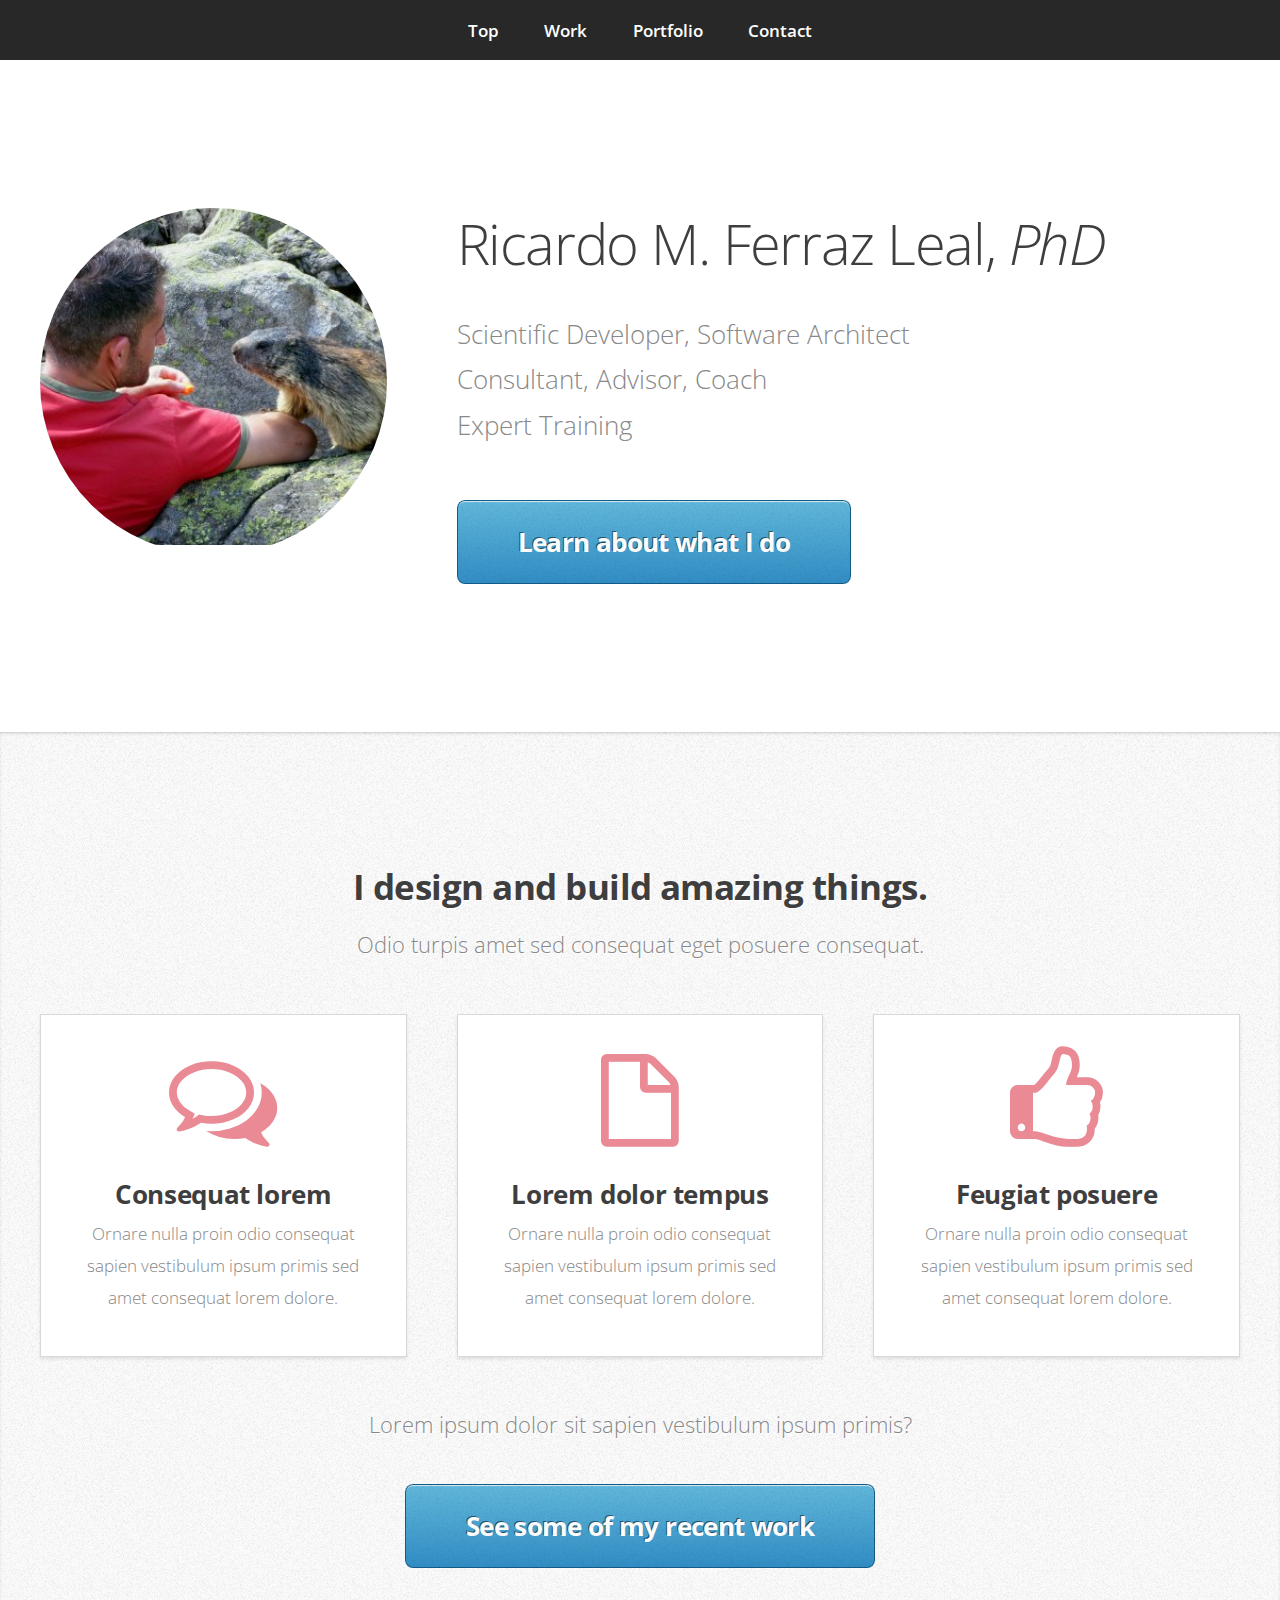
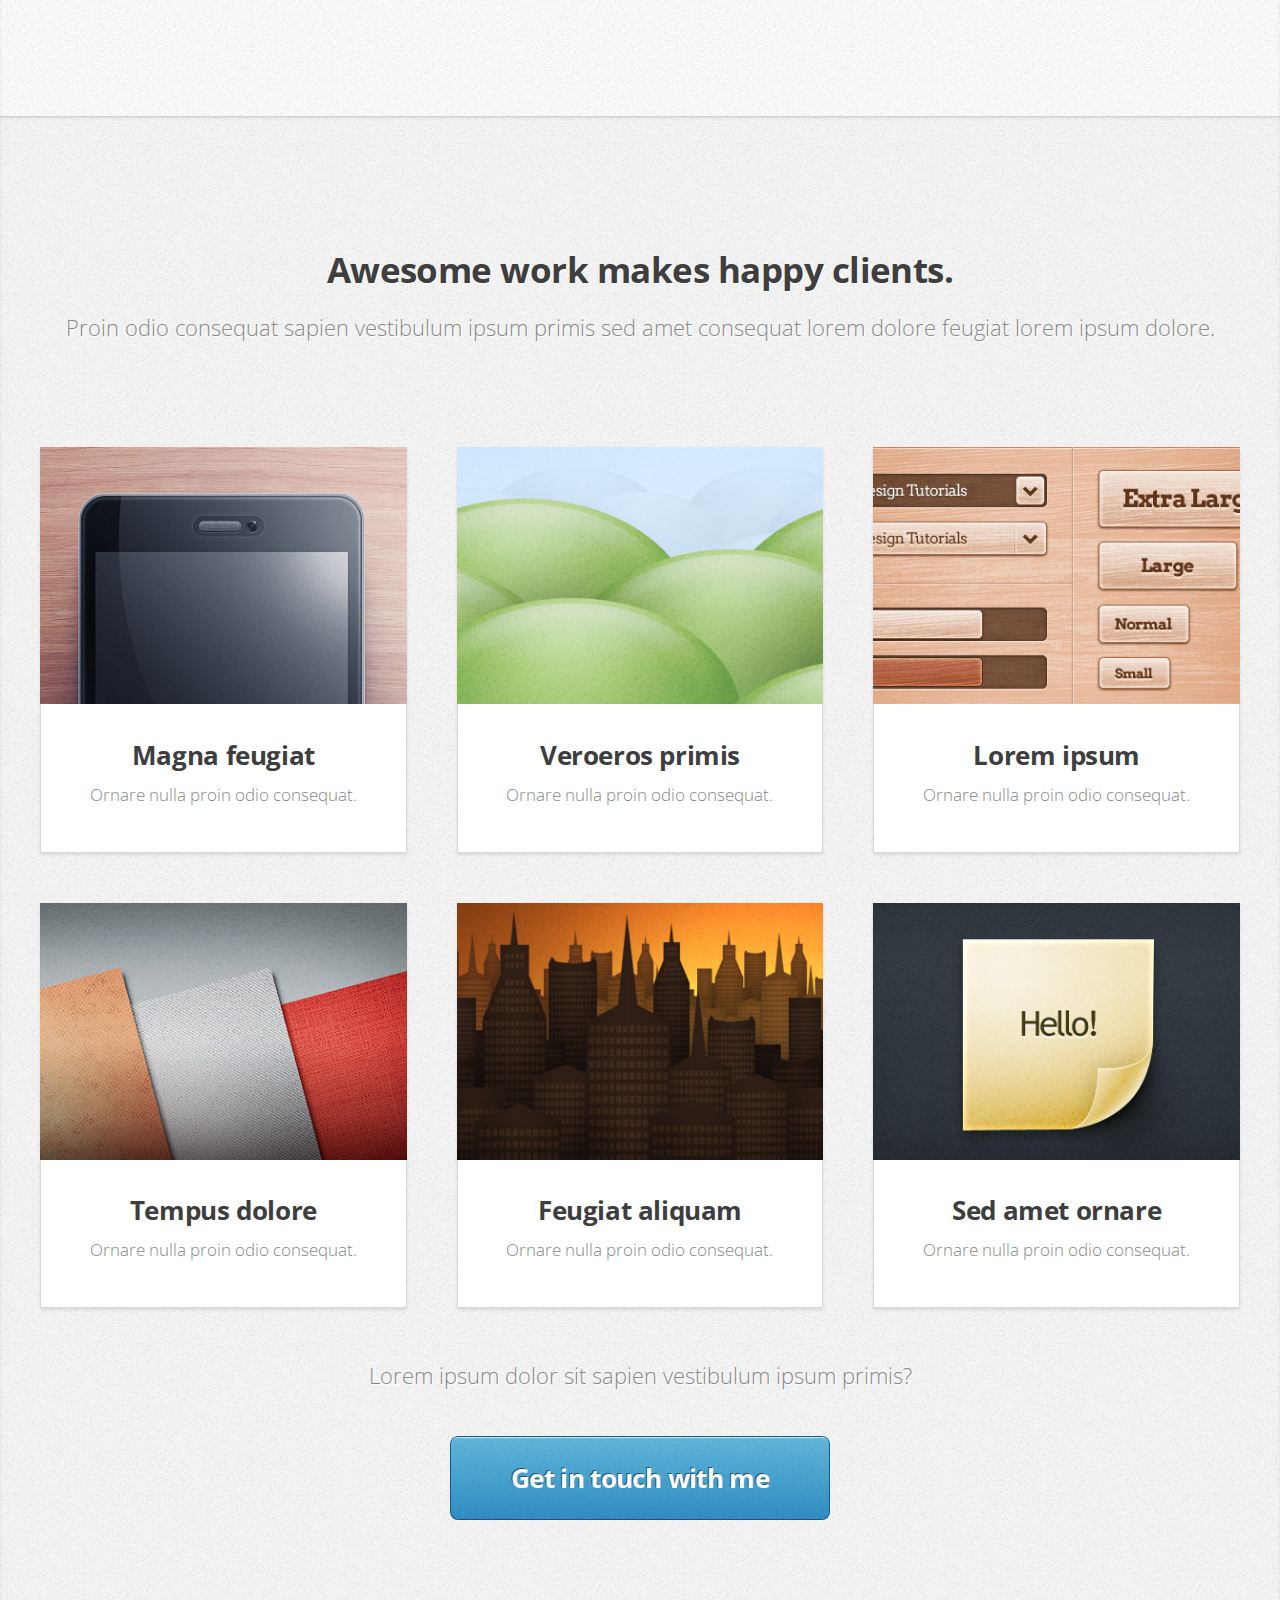
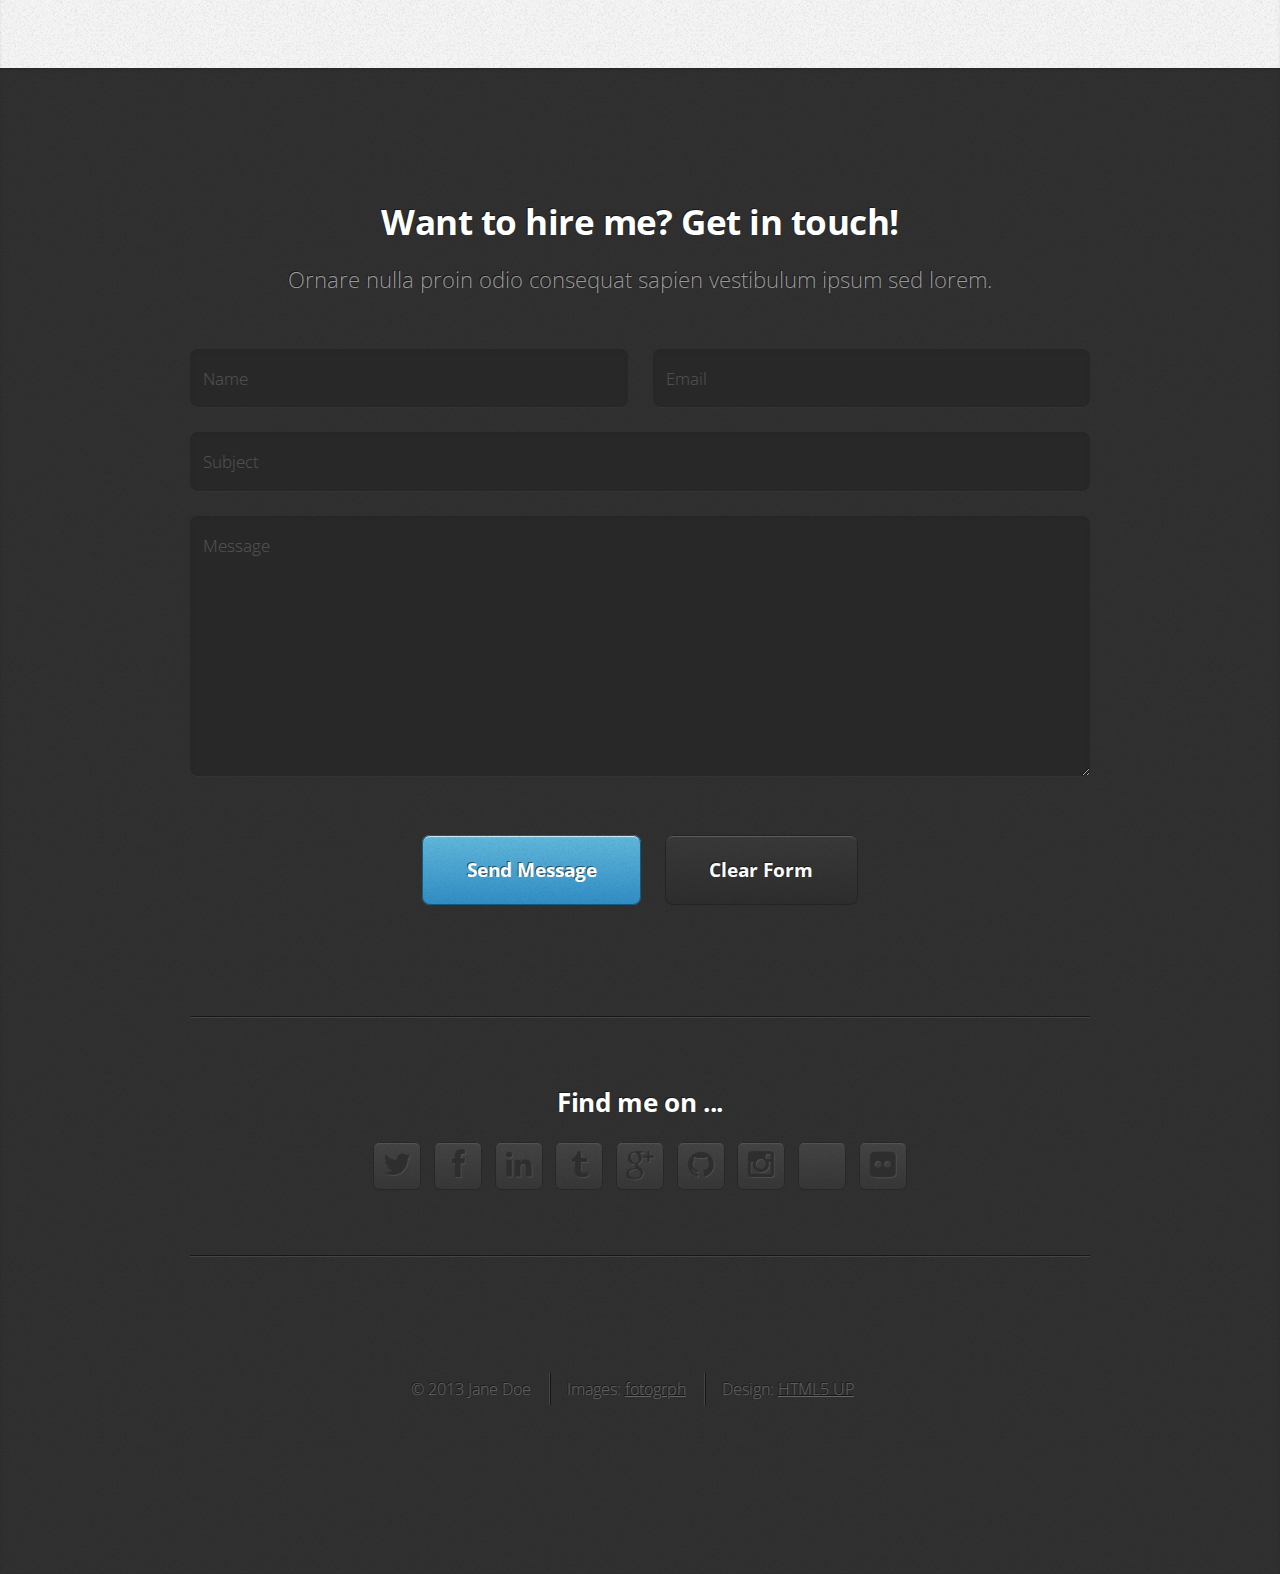
==== commit 668908b8: "photo and social" ====
--- a/index.html
+++ b/index.html
@@ -6,7 +6,7 @@
 -->
 <html>
 	<head>
-		<title>Miniport by HTML5 UP</title>
+		<title>Ricardo M. F. Leal</title>
 		<meta http-equiv="content-type" content="text/html; charset=utf-8" />
 		<meta name="description" content="" />
 		<meta name="keywords" content="" />
@@ -44,9 +44,11 @@
 						</div>
 						<div class="8u">
 							<header>
-								<h1>Hi. I'm <strong>Jane Doe</strong>.</h1>
+								<h1>Ricardo M. Ferraz Leal, <i>PhD</i></h1>
 							</header>
-							<p>And this is <strong>Miniport</strong>, a free, fully responsive HTML5 site template designed by <a href="http://n33.co/">AJ</a> for <a href="http://html5up.net/">HTML5 UP</a> &amp; released under the <a href="http://html5up.net/license/">CCA license</a>.</p>
+							<p>Scientific Developer, Software Architect <br/>
+								Consultant, Advisor, Coach <br/>
+								Expert Training</p>
 							<a href="#work" class="button button-big">Learn about what I do</a>
 						</div>
 					</div>
@@ -203,23 +205,22 @@
 								<hr />
 								<h3>Find me on ...</h3>
 								<ul class="social">
-									<li class="twitter"><a href="http://twitter.com/n33co" class="fa fa-twitter"><span>Twitter</span></a></li>
-									<li class="facebook"><a href="#" class="fa fa-facebook"><span>Facebook</span></a></li>
-									<li class="dribbble"><a href="http://dribbble.com/n33" class="fa fa-dribbble"><span>Dribbble</span></a></li>
-									<li class="linkedin"><a href="#" class="fa fa-linkedin"><span>LinkedIn</span></a></li>
-									<li class="tumblr"><a href="#" class="fa fa-tumblr"><span>Tumblr</span></a></li>
-									<li class="googleplus"><a href="#" class="fa fa-google-plus"><span>Google+</span></a></li>
-									<li class="github"><a href="http://github.com/n33" class="fa fa-github"><span>Github</span></a></li>
-									<!--
-									<li class="rss"><a href="#" class="fa fa-rss"><span>RSS</span></a></li>
-									<li class="instagram"><a href="#" class="fa fa-instagram"><span>Instagram</span></a></li>
-									<li class="foursquare"><a href="#" class="fa fa-foursquare"><span>Foursquare</span></a></li>
-									<li class="skype"><a href="#" class="fa fa-skype"><span>Skype</span></a></li>
-									<li class="soundcloud"><a href="#" class="fa fa-soundcloud"><span>Soundcloud</span></a></li>
-									<li class="youtube"><a href="#" class="fa fa-youtube"><span>YouTube</span></a></li>
-									<li class="blogger"><a href="#" class="fa fa-blogger"><span>Blogger</span></a></li>
-									<li class="flickr"><a href="#" class="fa fa-flickr"><span>Flickr</span></a></li>
-									<li class="vimeo"><a href="#" class="fa fa-vimeo"><span>Vimeo</span></a></li>
+									<li class="twitter"><a href="http://twitter.com/ricferrazleal" class="fa fa-twitter"><span>Twitter</span></a></li>
+									<li class="facebook"><a href="http://www.facebook.com/ricleal" class="fa fa-facebook"><span>Facebook</span></a></li>
+									<!--<li class="dribbble"><a href="http://dribbble.com/n33" class="fa fa-dribbble"><span>Dribbble</span></a></li>-->
+									<li class="linkedin"><a href="http://www.linkedin.com/in/ricleal" class="fa fa-linkedin"><span>LinkedIn</span></a></li>
+									<li class="tumblr"><a href="http://ricleal.tumblr.com" class="fa fa-tumblr"><span>Tumblr</span></a></li>
+									<li class="googleplus"><a href="http://gplus.to/ricleal" class="fa fa-google-plus"><span>Google+</span></a></li>
+									<li class="github"><a href="http://github.com/ricleal" class="fa fa-github"><span>Github</span></a></li>
+									<!--<li class="rss"><a href="#" class="fa fa-rss"><span>RSS</span></a></li>-->
+									<li class="instagram"><a href="http://instagram.com/ricleal?ref=badge" class="fa fa-instagram"><span>Instagram</span></a></li>
+									<!--<li class="foursquare"><a href="#" class="fa fa-foursquare"><span>Foursquare</span></a></li>-->
+									<!--<li class="skype"><a href="#" class="fa fa-skype"><span>Skype</span></a></li>-->
+									<!--<li class="soundcloud"><a href="#" class="fa fa-soundcloud"><span>Soundcloud</span></a></li>
+									<li class="youtube"><a href="#" class="fa fa-youtube"><span>YouTube</span></a></li>-->
+									<li class="blogger"><a href="http://ricleal.blogspot.com" class="fa fa-blogger"><span>Blogger</span></a></li>
+									<li class="flickr"><a href="http://www.flickr.com/photos/ricardoleal" class="fa fa-flickr"><span>Flickr</span></a></li>
+									<!--<li class="vimeo"><a href="#" class="fa fa-vimeo"><span>Vimeo</span></a></li>
 									-->
 								</ul>
 								<hr />
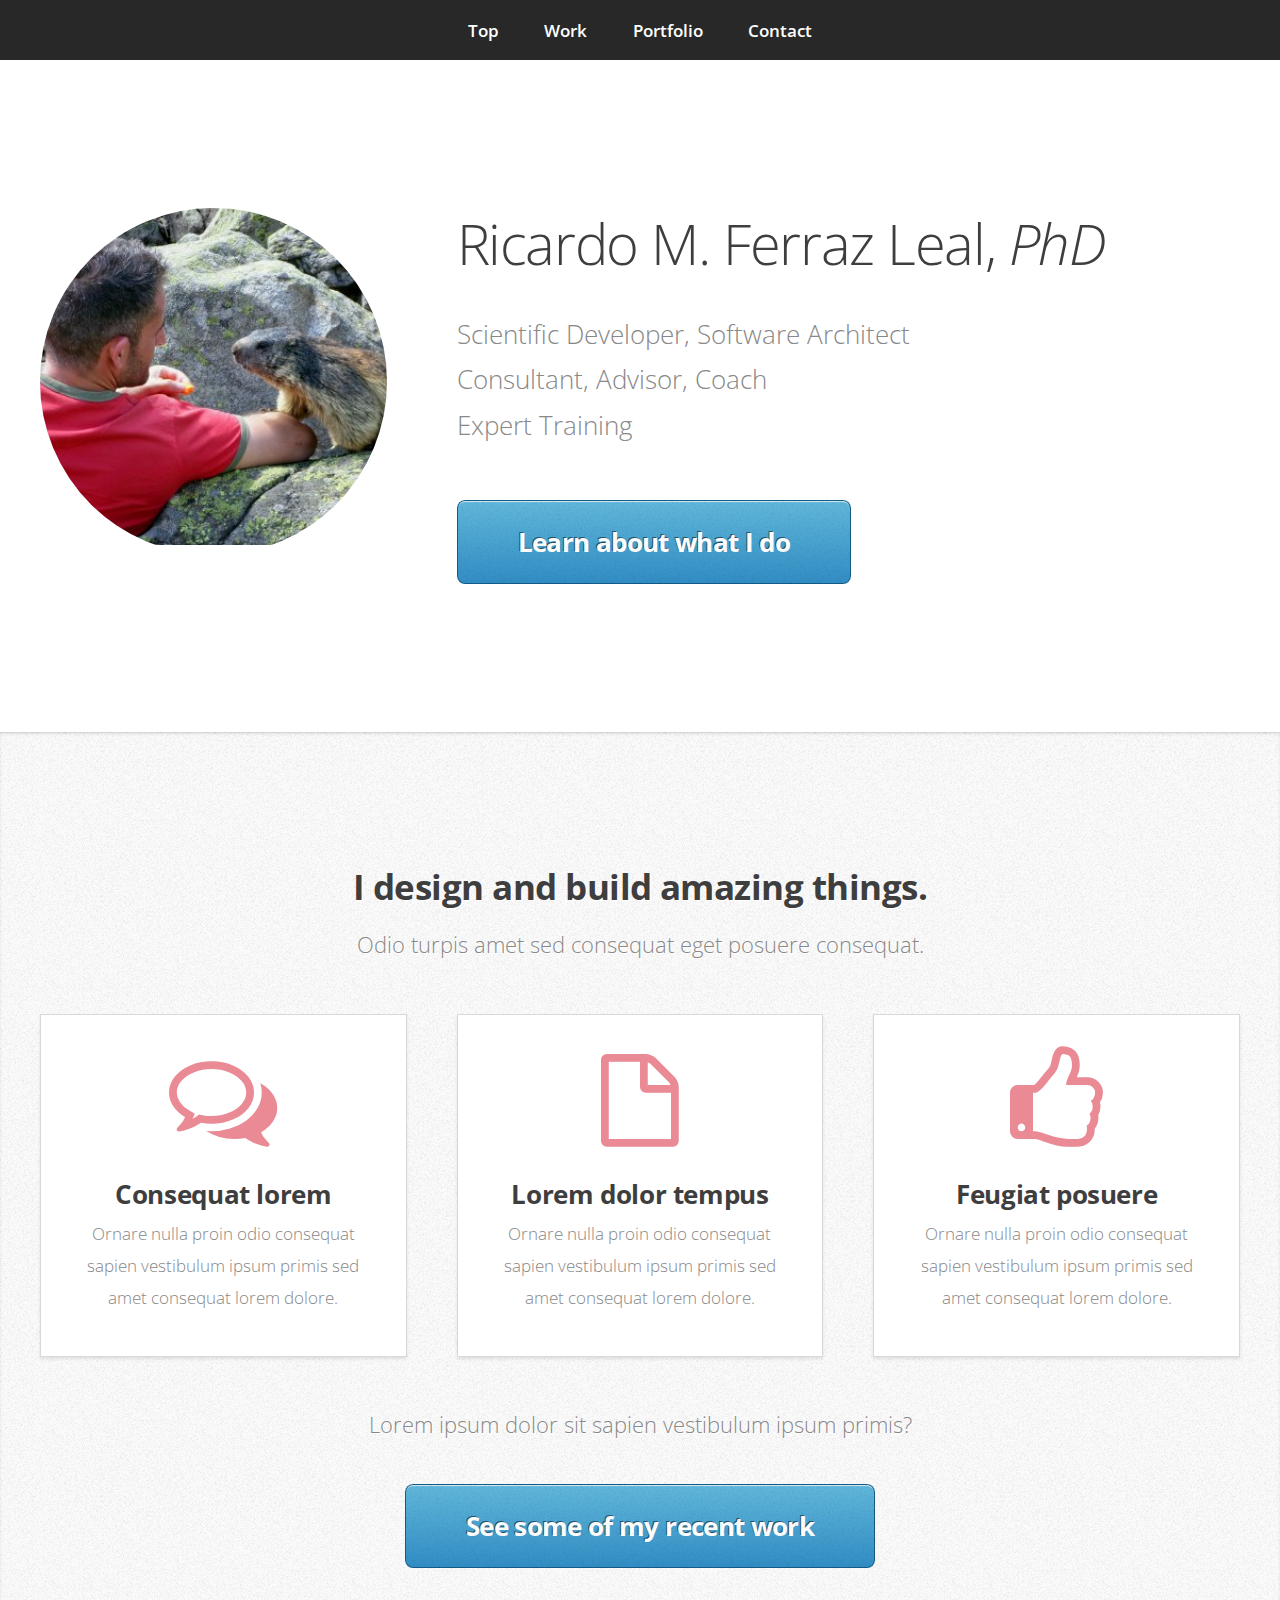
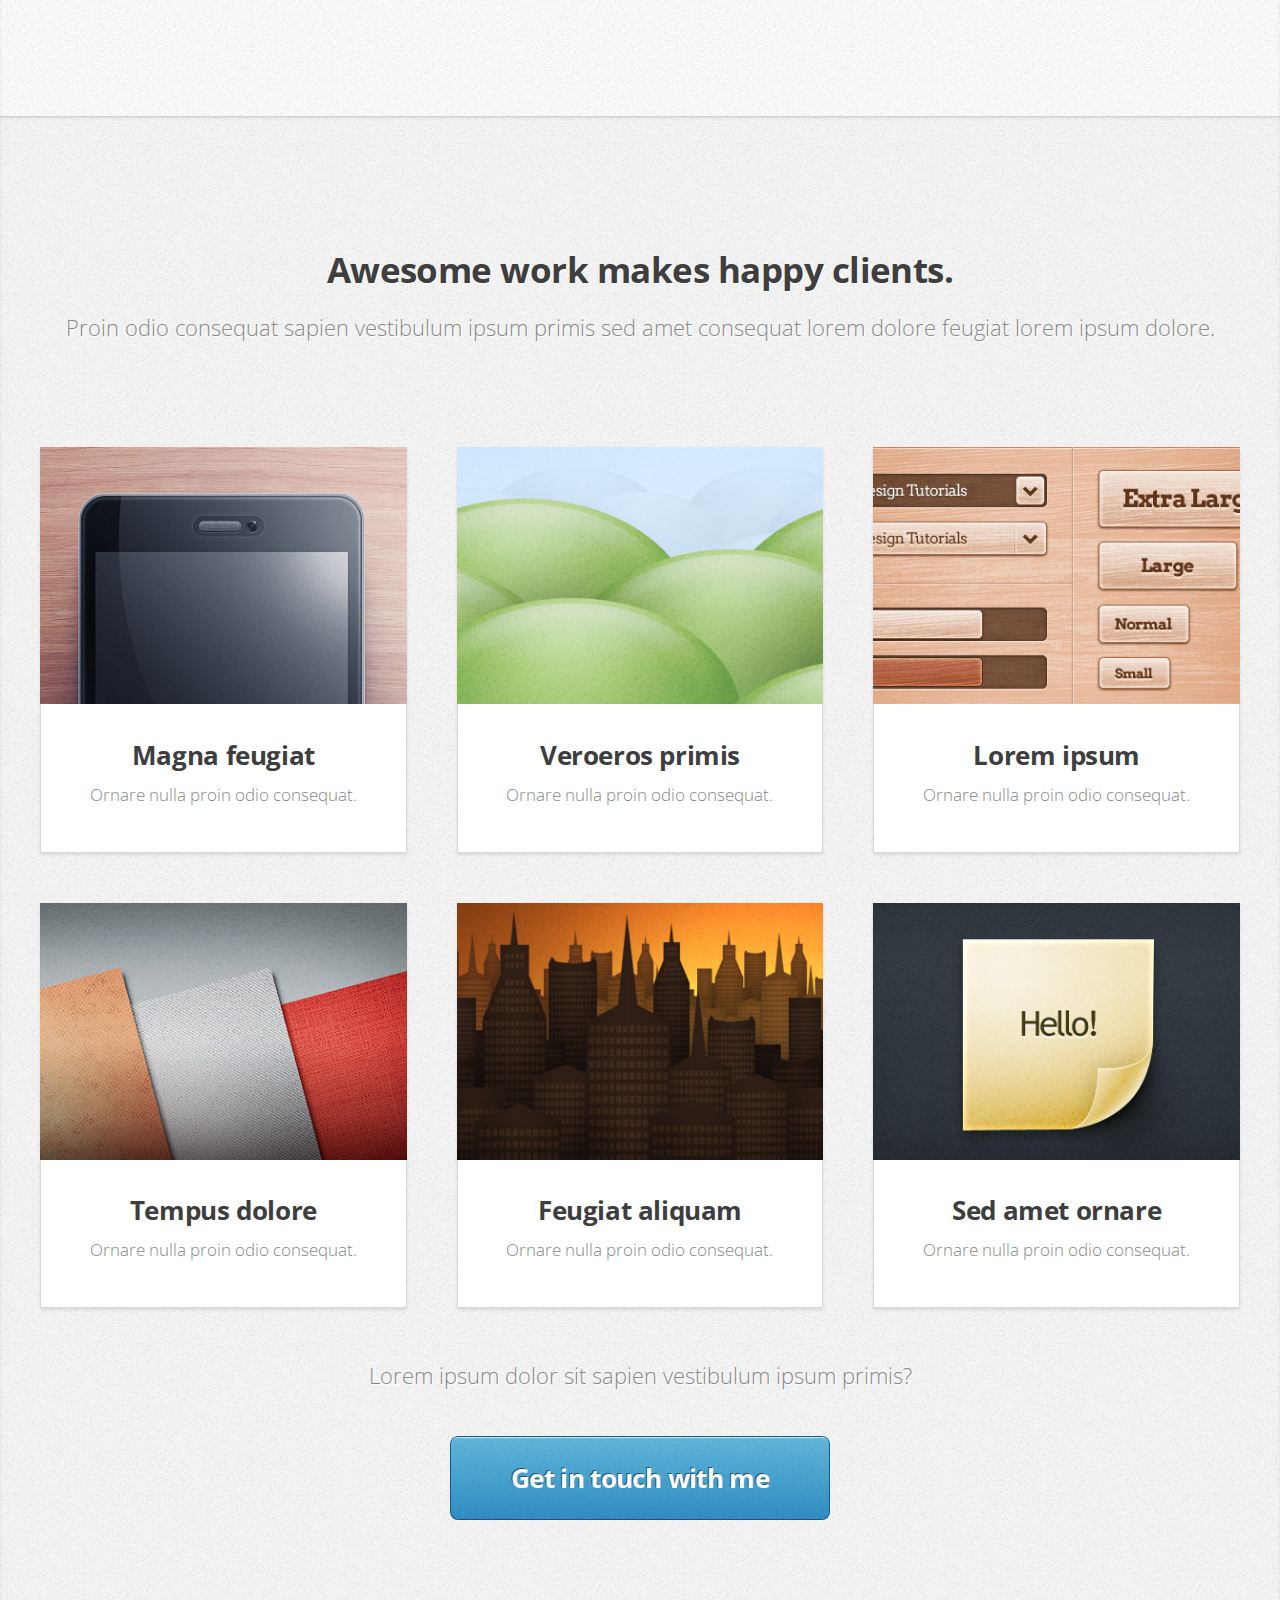
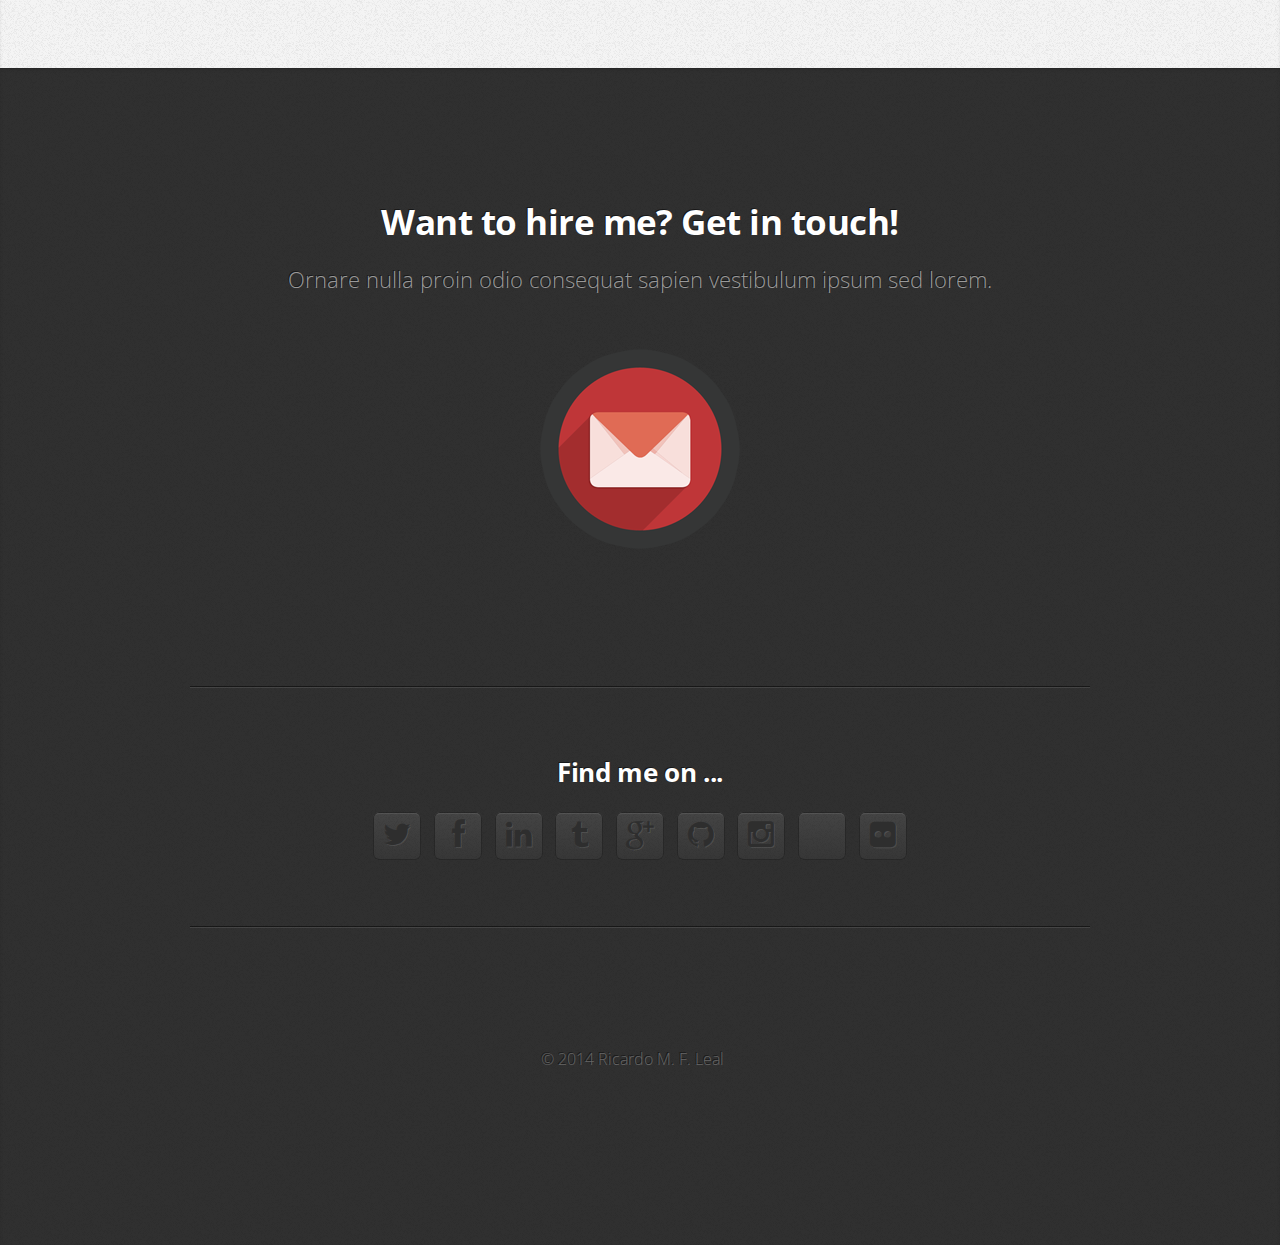
==== commit 0bd46830: "mail icon and contact" ====
--- a/index.html
+++ b/index.html
@@ -170,34 +170,9 @@
 					<div>
 						<div class="row">
 							<div class="12u">
-								<form method="post" action="#">
-									<div>
-										<div class="row half">
-											<div class="6u">
-												<input type="text" name="name" id="name" placeholder="Name" />
-											</div>
-											<div class="6u">
-												<input type="text" name="email" id="email" placeholder="Email" />
-											</div>
-										</div>
-										<div class="row half">
-											<div class="12u">
-												<input type="text" name="subject" id="subject" placeholder="Subject" />
-											</div>
-										</div>
-										<div class="row half">
-											<div class="12u">
-												<textarea name="message" id="message" placeholder="Message"></textarea>
-											</div>
-										</div>
-										<div class="row">
-											<div class="12u">
-												<a href="#" class="button form-button-submit">Send Message</a>
-												<a href="#" class="button button-alt form-button-reset">Clear Form</a>
-											</div>
-										</div>
-									</div>
-								</form>
+								
+								<a href="&#109;&#97;&#105;&#108;&#116;&#111;&#58;%72%69%63%6C%65%61%6C%40%67%6D%61%69%6C%2E%63%6F%6D" class="image image-centered"><img src="images/msg-icon.png" alt="Email me!" /></a>
+
 							</div>
 						</div>
 						<div class="row">
@@ -229,9 +204,9 @@
 					</div>
 					<footer>
 						<ul id="copyright">
-							<li>&copy; 2013 Jane Doe</li>
-							<li>Images: <a href="http://fotogrph.com">fotogrph</a></li>
-							<li>Design: <a href="http://html5up.net/">HTML5 UP</a></li>
+							<li>&copy; 2014 Ricardo M. F. Leal</li>
+							<!--<li>Images: <a href="http://fotogrph.com">fotogrph</a></li>
+							<li>Design: <a href="http://html5up.net/">HTML5 UP</a></li>-->
 						</ul>
 					</footer>
 				</article>
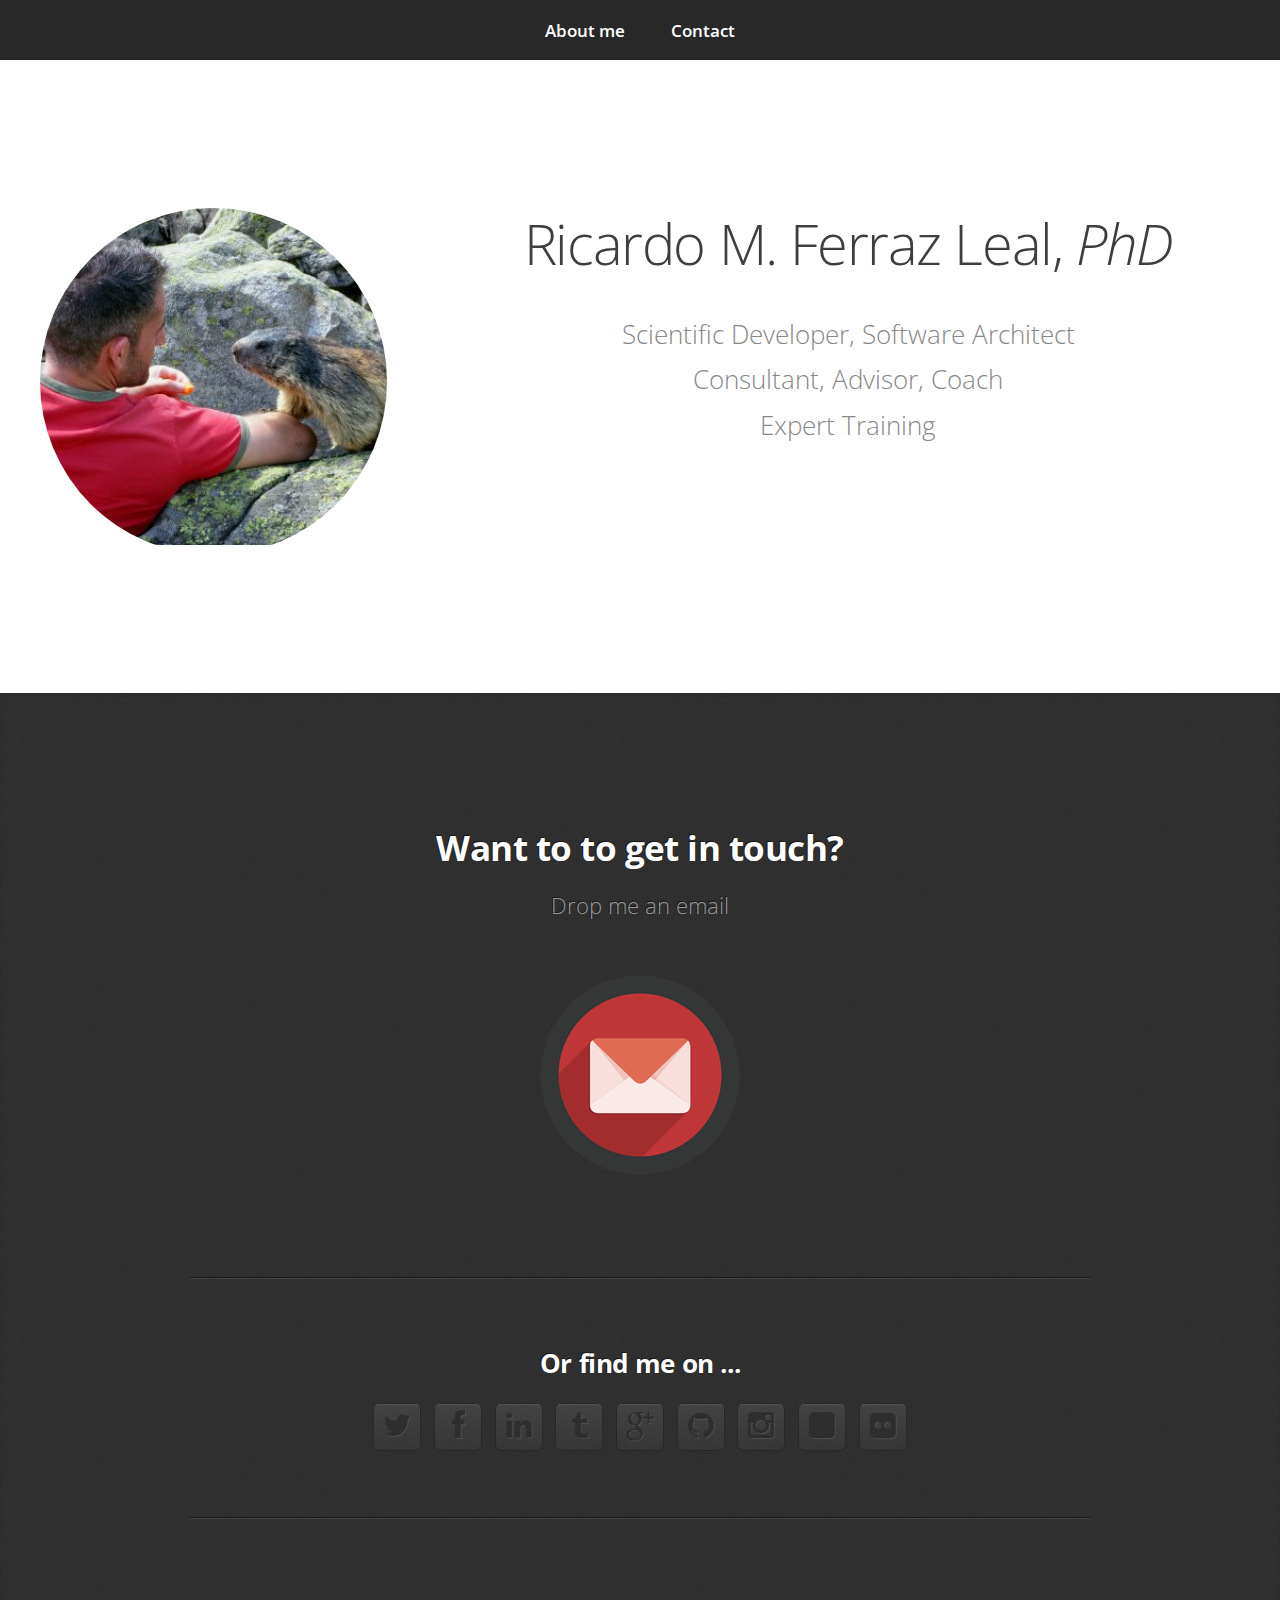
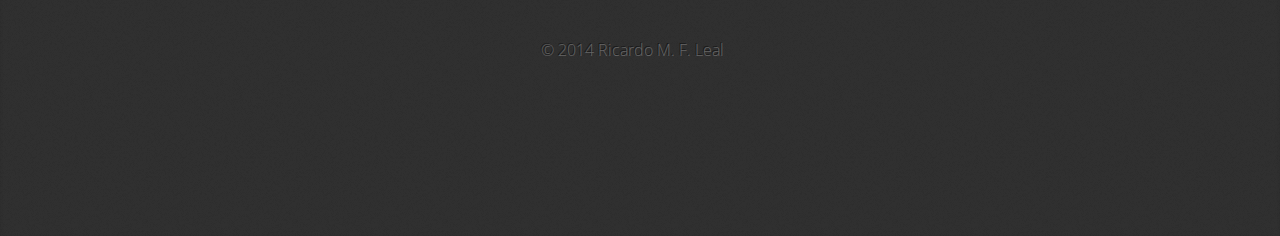
==== commit 7d7cfce3: "small version" ====
--- a/index.html
+++ b/index.html
@@ -28,9 +28,9 @@
 		<!-- Nav -->
 			<nav id="nav">
 				<ul class="container">
-					<li><a href="#top">Top</a></li>
-					<li><a href="#work">Work</a></li>
-					<li><a href="#portfolio">Portfolio</a></li>
+					<li><a href="#top">About me</a></li>
+					<!--<li><a href="#work">Work</a></li>
+					<li><a href="#portfolio">Portfolio</a></li>-->
 					<li><a href="#contact">Contact</a></li>
 				</ul>
 			</nav>
@@ -42,21 +42,21 @@
 						<div class="4u">
 							<span class="me image image-full"><img src="images/me.jpg" alt="" /></span>
 						</div>
-						<div class="8u">
+						<div class="8u box-center">
 							<header>
 								<h1>Ricardo M. Ferraz Leal, <i>PhD</i></h1>
 							</header>
 							<p>Scientific Developer, Software Architect <br/>
 								Consultant, Advisor, Coach <br/>
 								Expert Training</p>
-							<a href="#work" class="button button-big">Learn about what I do</a>
+							<!--<a href="#work" class="button button-big">Learn about what I do</a>-->
 						</div>
 					</div>
 				</article>
 			</div>
 
 		<!-- Work -->
-			<div class="wrapper wrapper-style2">
+		<!--	<div class="wrapper wrapper-style2">
 				<article id="work">
 					<header>
 						<h2>I design and build amazing things.</h2>
@@ -92,10 +92,10 @@
 						<a href="#portfolio" class="button button-big">See some of my recent work</a>
 					</footer>
 				</article>
-			</div>
+		</div>-->
 
 		<!-- Portfolio -->
-			<div class="wrapper wrapper-style3">
+		<!-- 	<div class="wrapper wrapper-style3">
 				<article id="portfolio">
 					<header>
 						<h2>Awesome work makes happy clients.</h2>
@@ -158,27 +158,28 @@
 						<a href="#contact" class="button button-big">Get in touch with me</a>
 					</footer>
 				</article>
-			</div>
+		</div>-->
 
 		<!-- Contact -->
 			<div class="wrapper wrapper-style4">
 				<article id="contact" class="container small">
 					<header>
-						<h2>Want to hire me? Get in touch!</h2>
-						<span>Ornare nulla proin odio consequat sapien vestibulum ipsum sed lorem.</span>
+						<h2>Want to to get in touch?</h2>
+						<span>Drop me an email</span>
 					</header>
 					<div>
 						<div class="row">
 							<div class="12u">
 								
-								<a href="&#109;&#97;&#105;&#108;&#116;&#111;&#58;%72%69%63%6C%65%61%6C%40%67%6D%61%69%6C%2E%63%6F%6D" class="image image-centered"><img src="images/msg-icon.png" alt="Email me!" /></a>
-
+								<!--<a href="&#109;&#97;&#105;&#108;&#116;&#111;&#58;%72%69%63%6C%65%61%6C%40%67%6D%61%69%6C%2E%63%6F%6D" class="image image-centered"><img src="images/msg-icon.png" alt="Email me!" /></a>-->
+								<a href="&#109;&#97;&#105;&#108;&#116;&#111;&#58;%72%69%63%6C%65%61%6C%40%67%6D%61%69%6C%2E%63%6F%6D" 
+								class="mailme"></a>
 							</div>
 						</div>
 						<div class="row">
 							<div class="12u">
 								<hr />
-								<h3>Find me on ...</h3>
+								<h3>Or find me on ...</h3>
 								<ul class="social">
 									<li class="twitter"><a href="http://twitter.com/ricferrazleal" class="fa fa-twitter"><span>Twitter</span></a></li>
 									<li class="facebook"><a href="http://www.facebook.com/ricleal" class="fa fa-facebook"><span>Facebook</span></a></li>
@@ -193,7 +194,7 @@
 									<!--<li class="skype"><a href="#" class="fa fa-skype"><span>Skype</span></a></li>-->
 									<!--<li class="soundcloud"><a href="#" class="fa fa-soundcloud"><span>Soundcloud</span></a></li>
 									<li class="youtube"><a href="#" class="fa fa-youtube"><span>YouTube</span></a></li>-->
-									<li class="blogger"><a href="http://ricleal.blogspot.com" class="fa fa-blogger"><span>Blogger</span></a></li>
+									<li class="blogger"><a href="http://ricleal.blogspot.com" class="fa fa-square"><span>Blogger</span></a></li>
 									<li class="flickr"><a href="http://www.flickr.com/photos/ricardoleal" class="fa fa-flickr"><span>Flickr</span></a></li>
 									<!--<li class="vimeo"><a href="#" class="fa fa-vimeo"><span>Vimeo</span></a></li>
 									-->
--- a/css/style.css
+++ b/css/style.css
@@ -418,6 +418,7 @@
 		{
 			position: relative;
 		}
+		
 
 /*********************************************************************************/
 /* Icons                                                                         */
@@ -982,6 +983,29 @@
 				color: inherit;
 			}
 
+
+/***Ric*/
+.mailme {
+	
+	display: block;
+	margin: 0 auto;
+	width: auto;
+	
+ width: 200px;
+ height:200px;
+ 
+ 
+ background:transparent url('../images/msg-icon.png') center top no-repeat;
+}
+
+.mailme:hover {
+   background-image: url('../images/msg-icon-hover.png');
+}
+
+.box-center
+	{
+		text-align: center;
+	}
 /*********************************************************************************/
 /* Copyright                                                                     */
 /*********************************************************************************/
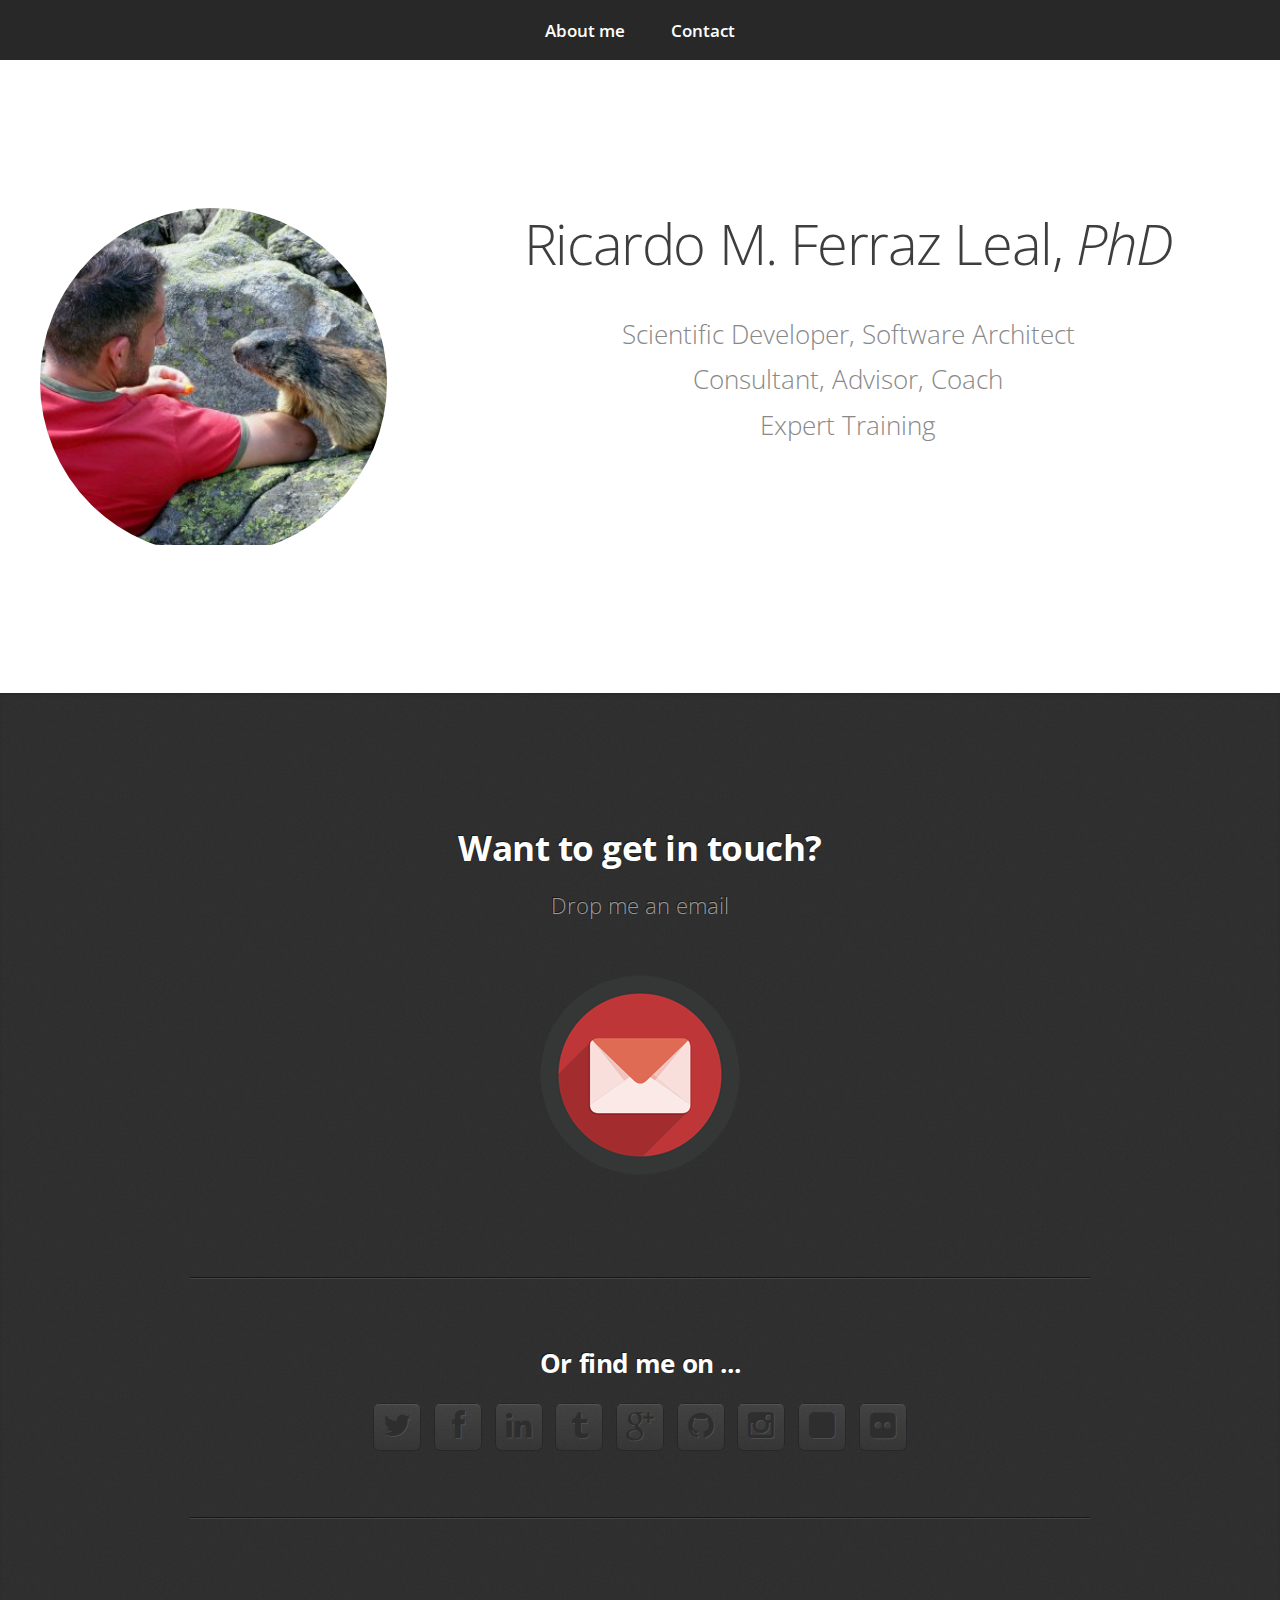
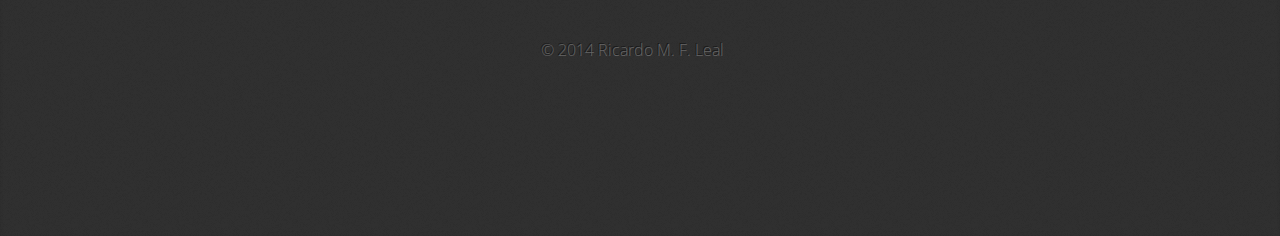
==== commit 1b6d55ac: "Fix typo" ====
--- a/index.html
+++ b/index.html
@@ -8,8 +8,9 @@
 	<head>
 		<title>Ricardo M. F. Leal</title>
 		<meta http-equiv="content-type" content="text/html; charset=utf-8" />
-		<meta name="description" content="" />
-		<meta name="keywords" content="" />
+		<meta name="description" content="Personal page of Ricardo Miguel Ferraz Leal, PhD. Research Software Engineer, Scientist, Photographer, World traveler." />
+		<meta name="keywords" content="Ricardo Miguel Ferraz Leal Research Software Engineer Scientific Developer Architect Consultant Advisor Coach Expert Training" />
+		<meta name="author" content="Ricardo Ferraz Leal">
 		<link href="http://fonts.googleapis.com/css?family=Open+Sans:300,600,700" rel="stylesheet" />
 		<script src="js/jquery.min.js"></script>
 		<script src="js/config.js"></script>
@@ -164,7 +165,7 @@
 			<div class="wrapper wrapper-style4">
 				<article id="contact" class="container small">
 					<header>
-						<h2>Want to to get in touch?</h2>
+						<h2>Want to get in touch?</h2>
 						<span>Drop me an email</span>
 					</header>
 					<div>
@@ -215,4 +216,4 @@
 
 
 	</body>
-</html>+</html>
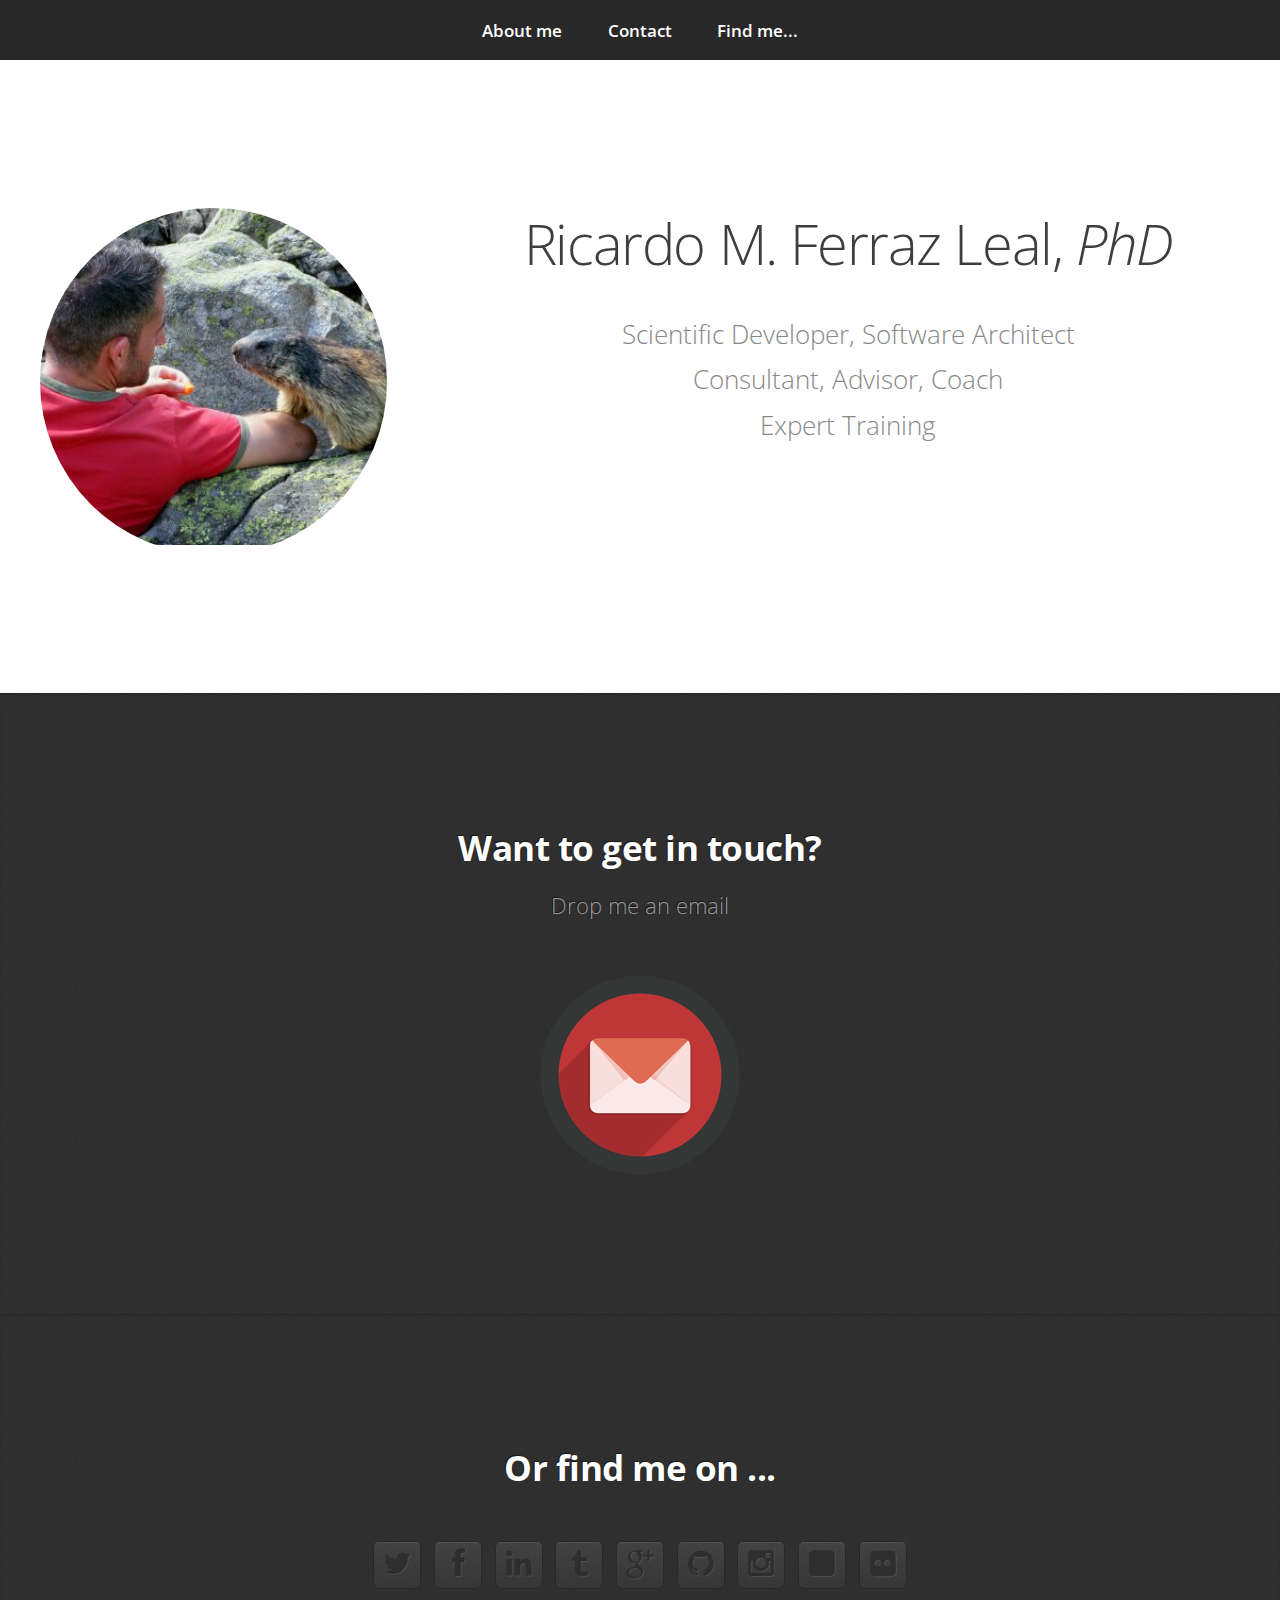
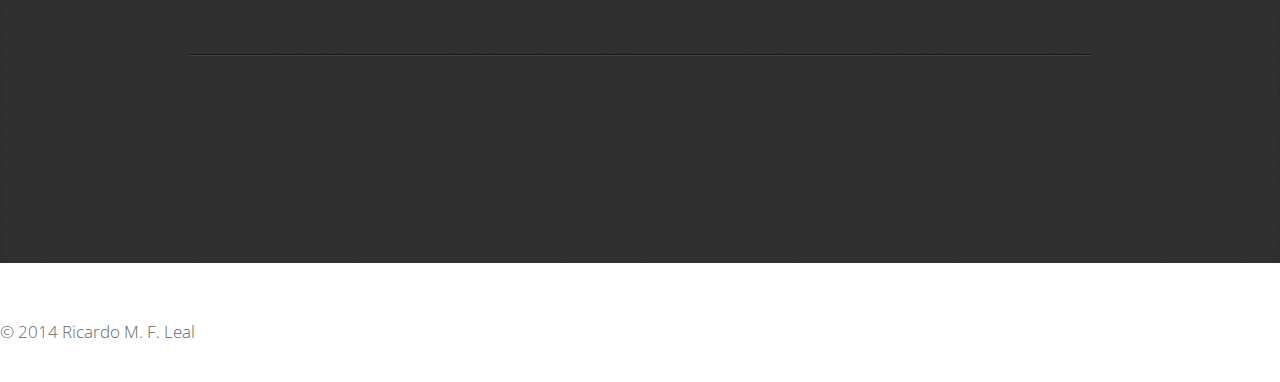
==== commit 291ab610: "Link for find me on top bar" ====
--- a/index.html
+++ b/index.html
@@ -33,6 +33,7 @@
 					<!--<li><a href="#work">Work</a></li>
 					<li><a href="#portfolio">Portfolio</a></li>-->
 					<li><a href="#contact">Contact</a></li>
+					<li><a href="#findme">Find me...</a></li>
 				</ul>
 			</nav>
 
@@ -177,10 +178,18 @@
 								class="mailme"></a>
 							</div>
 						</div>
+					</div>
+				</article>
+			</div>
+
+			<div class="wrapper wrapper-style4">
+				<article id="findme" class="container small">
+					<header>
+						<h2>Or find me on ...</h2>
+					</header>
 						<div class="row">
 							<div class="12u">
-								<hr />
-								<h3>Or find me on ...</h3>
+								
 								<ul class="social">
 									<li class="twitter"><a href="http://twitter.com/ricferrazleal" class="fa fa-twitter"><span>Twitter</span></a></li>
 									<li class="facebook"><a href="http://www.facebook.com/ricleal" class="fa fa-facebook"><span>Facebook</span></a></li>
